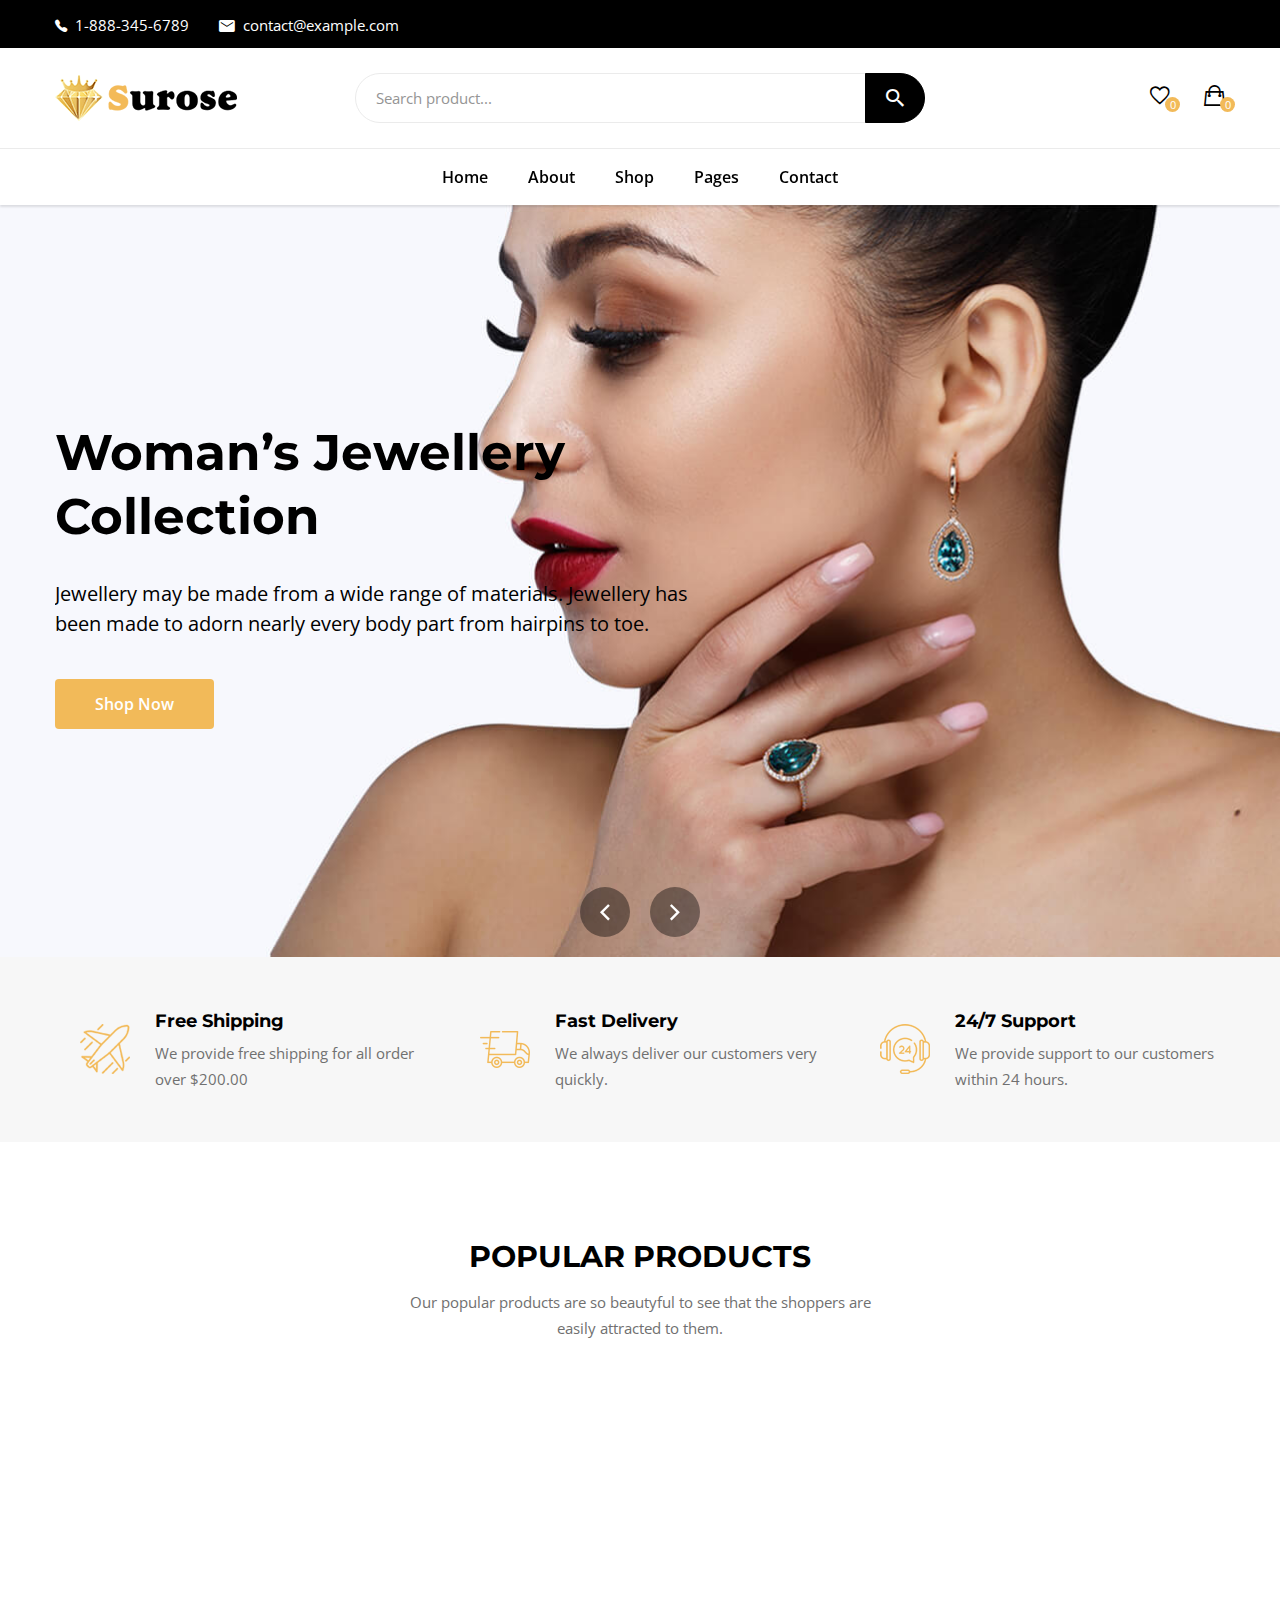
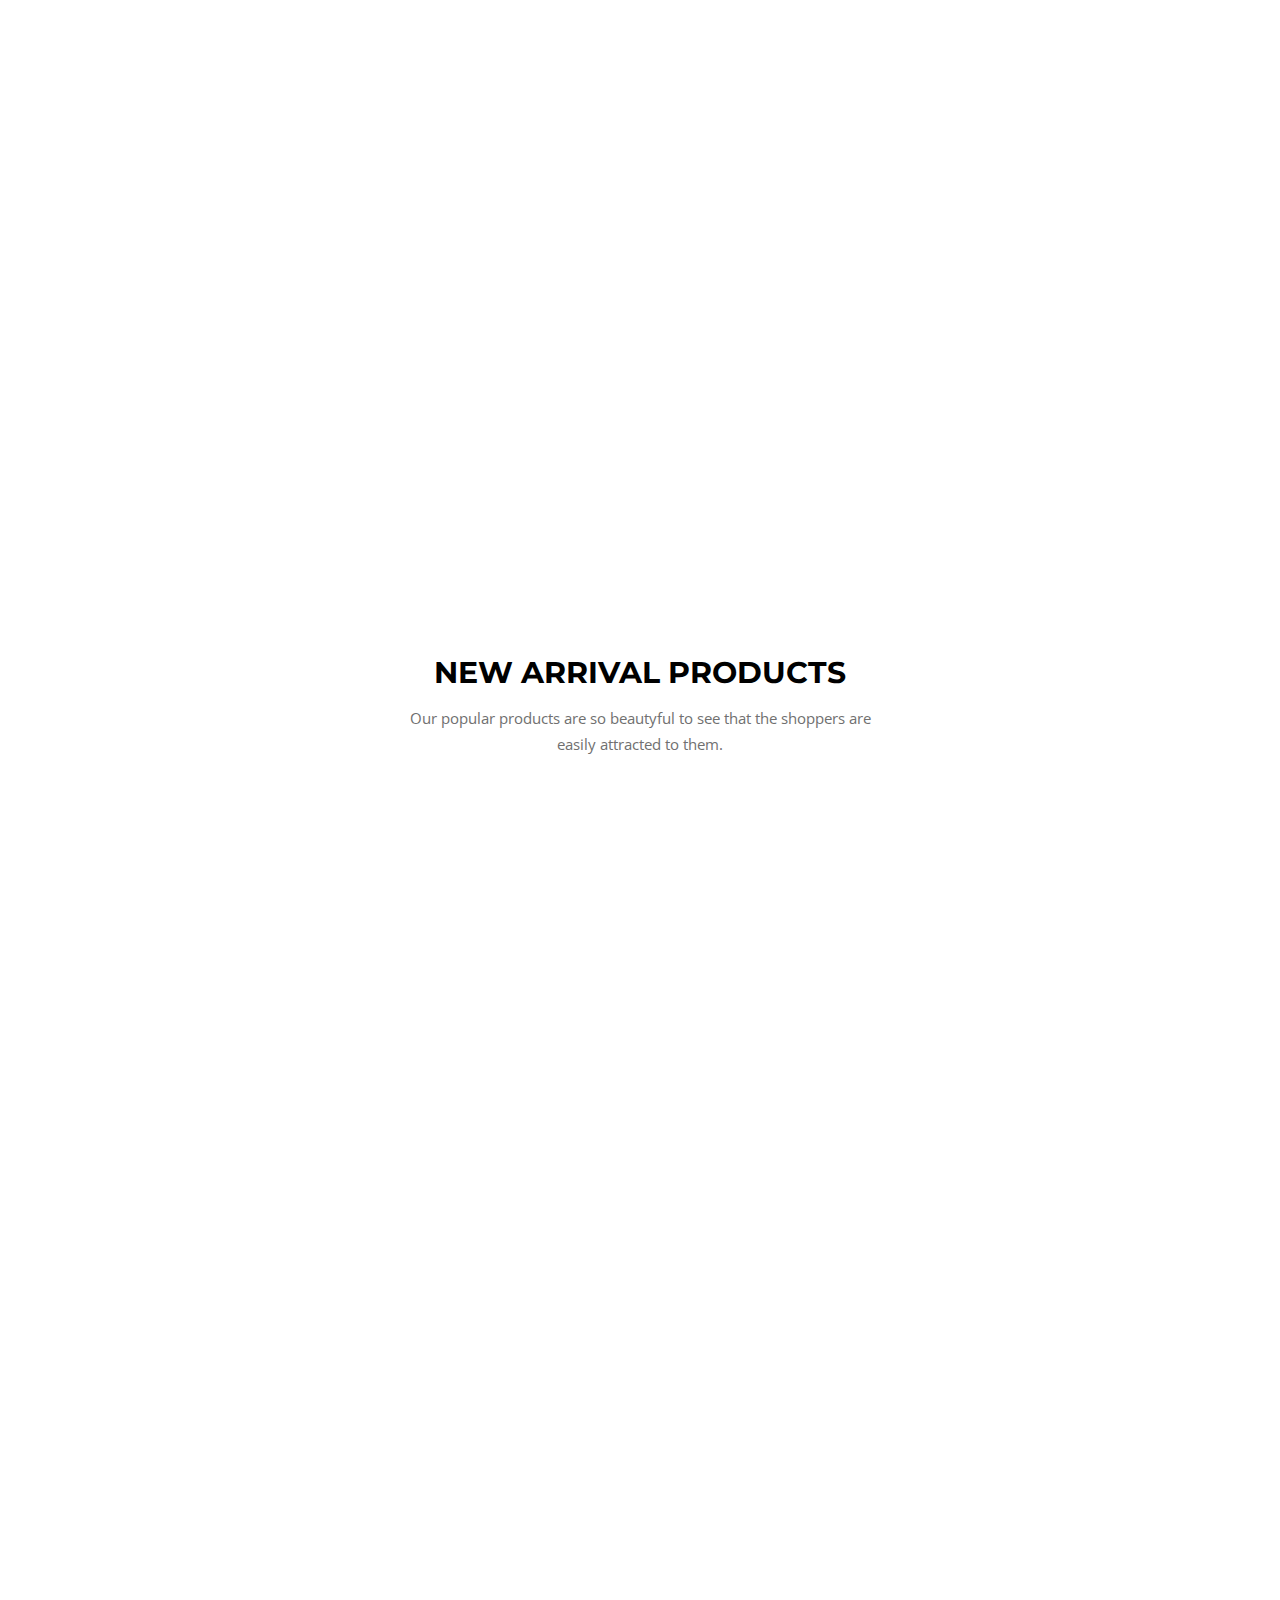
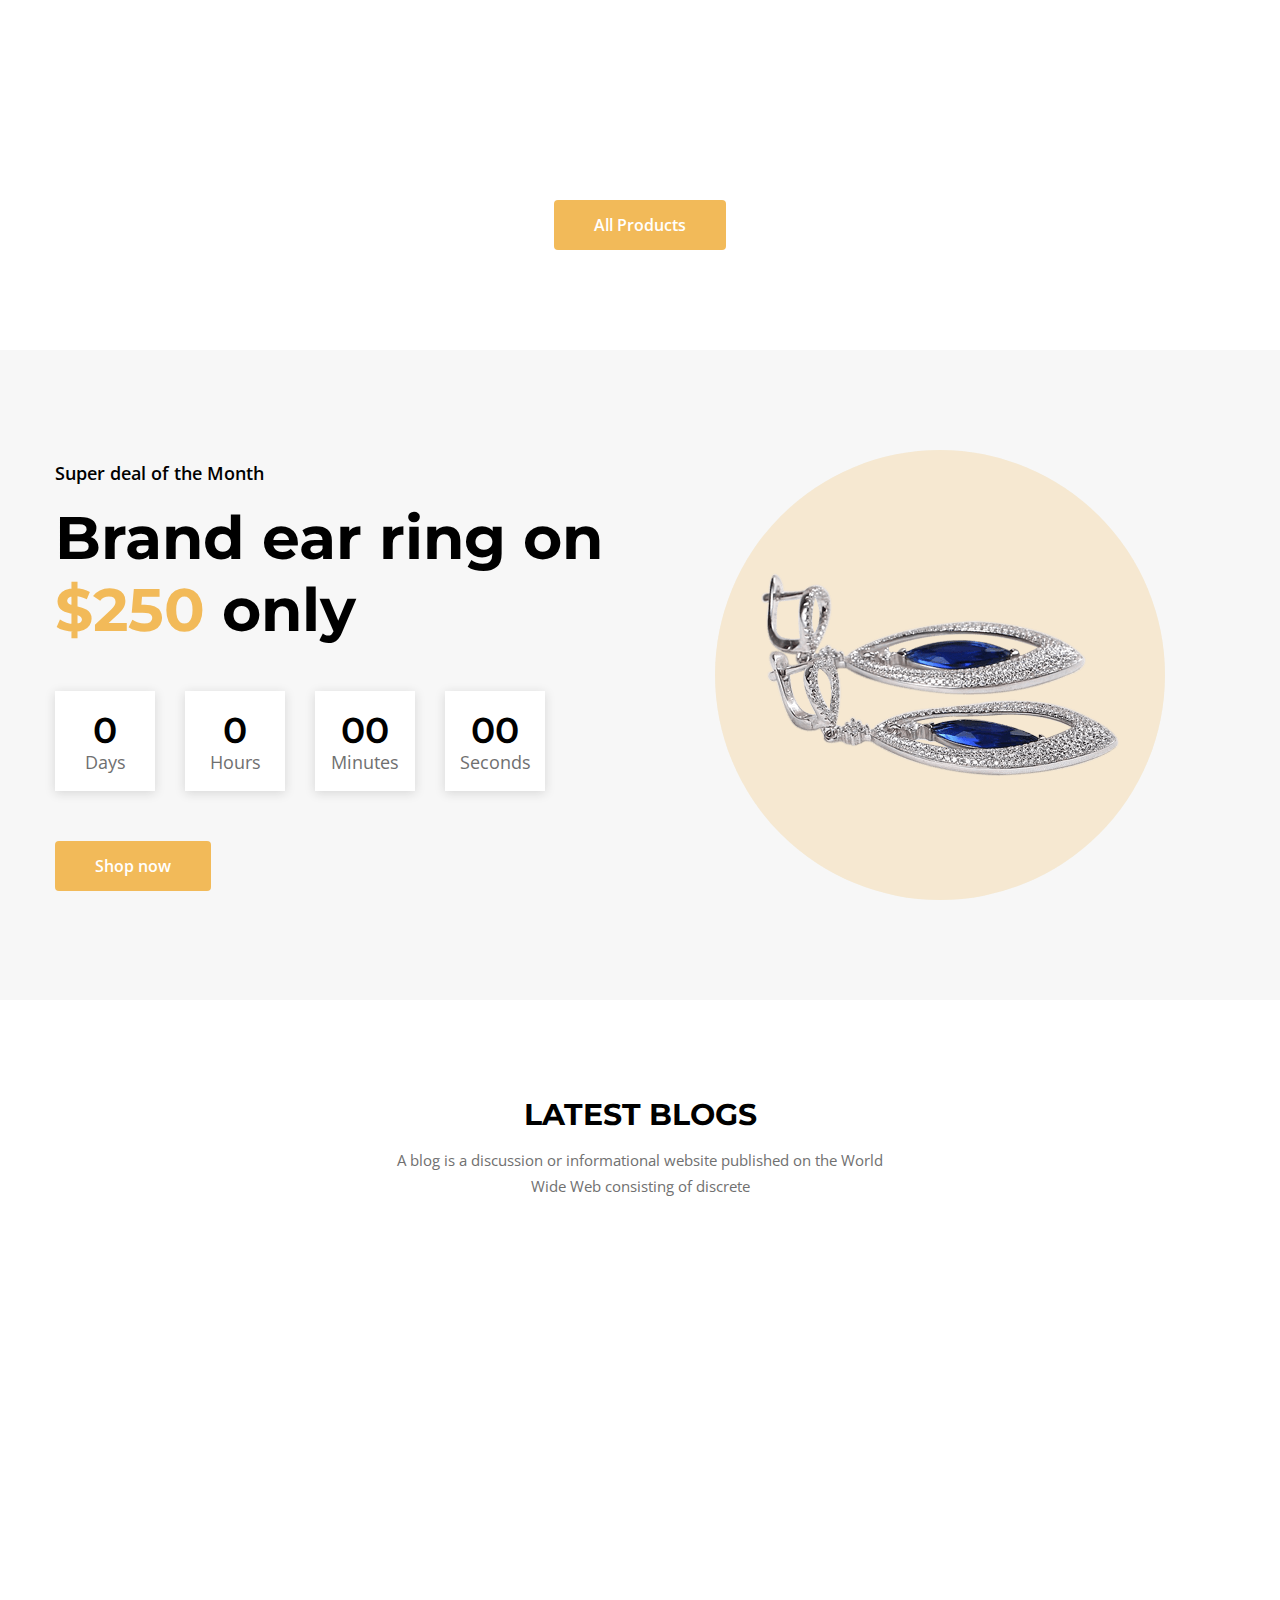
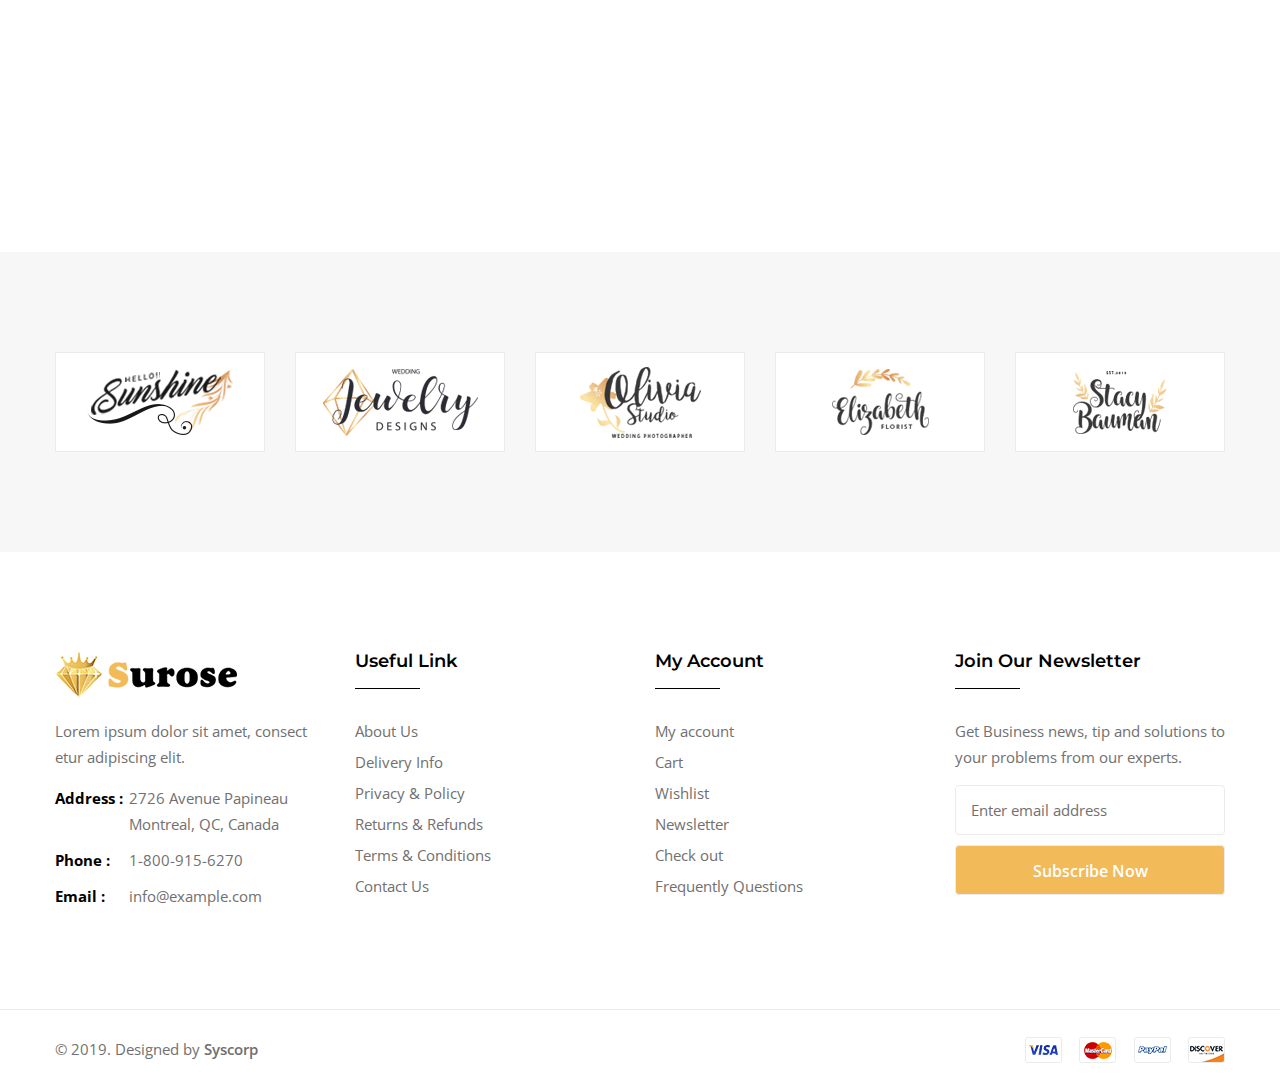
==== index.html @ 36896b20 "first commit" ====
<!DOCTYPE html>
<html lang="zxx">
  <!-- Mirrored from thememarch.com/demo/html/surose/surose/index.html by HTTrack Website Copier/3.x [XR&CO'2014], Tue, 17 Oct 2023 10:32:29 GMT -->
  <!-- Added by HTTrack --><meta
    http-equiv="content-type"
    content="text/html;charset=utf-8"
  /><!-- /Added by HTTrack -->
  <head>
    <meta charset="utf-8" />
    <meta http-equiv="x-ua-compatible" content="ie=edge" />
    <title>Eccommerce_template</title>
    <meta name="description" content="" />
    <meta
      name="viewport"
      content="width=device-width, initial-scale=1, shrink-to-fit=no"
    />
    <link rel="apple-touch-icon" href="assets/images/favicon.png" />
    <link rel="shortcut icon" href="assets/images/favicon.ico" />
    <link rel="stylesheet" href="assets/css/vendors/plugins.min.css" />
    <link rel="stylesheet" href="assets/css/style.css" />
    <script data-pagespeed-no-defer>
      //<![CDATA[
      (function () {
        function f(a, b, d) {
          if (a.addEventListener) a.addEventListener(b, d, !1);
          else if (a.attachEvent) a.attachEvent("on" + b, d);
          else {
            var c = a["on" + b];
            a["on" + b] = function () {
              d.call(this);
              c && c.call(this);
            };
          }
        }
        window.pagespeed = window.pagespeed || {};
        var g = window.pagespeed;
        function k(a) {
          this.g = [];
          this.f = 0;
          this.h = !1;
          this.j = a;
          this.i = null;
          this.l = 0;
          this.b = !1;
          this.a = 0;
        }
        function l(a, b) {
          var d = b.getAttribute("data-pagespeed-lazy-position");
          if (d) return parseInt(d, 0);
          var d = b.offsetTop,
            c = b.offsetParent;
          c && (d += l(a, c));
          d = Math.max(d, 0);
          b.setAttribute("data-pagespeed-lazy-position", d);
          return d;
        }
        function m(a, b) {
          var d, c, e;
          if (!a.b && (0 == b.offsetHeight || 0 == b.offsetWidth)) return !1;
          a: if (b.currentStyle) c = b.currentStyle.position;
          else {
            if (
              document.defaultView &&
              document.defaultView.getComputedStyle &&
              (c = document.defaultView.getComputedStyle(b, null))
            ) {
              c = c.getPropertyValue("position");
              break a;
            }
            c = b.style && b.style.position ? b.style.position : "";
          }
          if ("relative" == c) return !0;
          e = 0;
          "number" == typeof window.pageYOffset
            ? (e = window.pageYOffset)
            : document.body && document.body.scrollTop
            ? (e = document.body.scrollTop)
            : document.documentElement &&
              document.documentElement.scrollTop &&
              (e = document.documentElement.scrollTop);
          d =
            window.innerHeight ||
            document.documentElement.clientHeight ||
            document.body.clientHeight;
          c = e;
          e += d;
          var h = b.getBoundingClientRect();
          h
            ? ((e = h.top - d), (c = h.bottom))
            : ((h = l(a, b)),
              (d = h + b.offsetHeight),
              (e = h - e),
              (c = d - c));
          return e <= a.f && 0 <= c + a.f;
        }
        k.prototype.m = function (a) {
          p(a);
          var b = this;
          window.setTimeout(function () {
            var d = a.getAttribute("data-pagespeed-lazy-src");
            if (d)
              if ((b.h || m(b, a)) && -1 != a.src.indexOf(b.j)) {
                var c = a.parentNode,
                  e = a.nextSibling;
                c && c.removeChild(a);
                a.c && (a.getAttribute = a.c);
                a.removeAttribute("onload");
                a.tagName &&
                  "IMG" == a.tagName &&
                  g.CriticalImages &&
                  f(a, "load", function () {
                    g.CriticalImages.checkImageForCriticality(this);
                    b.b &&
                      (b.a--, b.a || g.CriticalImages.checkCriticalImages());
                  });
                a.removeAttribute("data-pagespeed-lazy-src");
                a.removeAttribute("data-pagespeed-lazy-replaced-functions");
                c && c.insertBefore(a, e);
                if ((c = a.getAttribute("data-pagespeed-lazy-srcset")))
                  (a.srcset = c),
                    a.removeAttribute("data-pagespeed-lazy-srcset");
                a.src = d;
              } else b.g.push(a);
          }, 0);
        };
        k.prototype.loadIfVisibleAndMaybeBeacon = k.prototype.m;
        k.prototype.s = function () {
          this.h = !0;
          q(this);
        };
        k.prototype.loadAllImages = k.prototype.s;
        function q(a) {
          var b = a.g,
            d = b.length;
          a.g = [];
          for (var c = 0; c < d; ++c) a.m(b[c]);
        }
        function t(a, b) {
          return a.a ? null != a.a(b) : null != a.getAttribute(b);
        }
        k.prototype.u = function () {
          for (
            var a = document.getElementsByTagName("img"), b = 0, d;
            (d = a[b]);
            b++
          )
            t(d, "data-pagespeed-lazy-src") && p(d);
        };
        k.prototype.overrideAttributeFunctions = k.prototype.u;
        function p(a) {
          t(a, "data-pagespeed-lazy-replaced-functions") ||
            ((a.c = a.getAttribute),
            (a.getAttribute = function (a) {
              "src" == a.toLowerCase() &&
                t(this, "data-pagespeed-lazy-src") &&
                (a = "data-pagespeed-lazy-src");
              return this.c(a);
            }),
            a.setAttribute("data-pagespeed-lazy-replaced-functions", "1"));
        }
        g.o = function (a, b) {
          function d() {
            if (!((c.b && a) || c.i)) {
              var b = 200;
              200 < new Date().getTime() - c.l && (b = 0);
              c.i = window.setTimeout(function () {
                c.l = new Date().getTime();
                q(c);
                c.i = null;
              }, b);
            }
          }
          var c = new k(b);
          g.lazyLoadImages = c;
          f(window, "load", function () {
            c.b = !0;
            c.h = a;
            c.f = 200;
            if (g.CriticalImages) {
              for (
                var b = 0, d = document.getElementsByTagName("img"), r = 0, n;
                (n = d[r]);
                r++
              )
                -1 != n.src.indexOf(c.j) &&
                  t(n, "data-pagespeed-lazy-src") &&
                  b++;
              c.a = b;
              c.a || g.CriticalImages.checkCriticalImages();
            }
            q(c);
          });
          b.indexOf("data") && (new Image().src = b);
          f(window, "scroll", d);
          f(window, "resize", d);
        };
        g.lazyLoadInit = g.o;
      })();

      pagespeed.lazyLoadInit(
        true,
        "../../../../pagespeed_static/1.JiBnMqyl6S.gif"
      );

      //]]>
    </script>
  </head>
  <body>
    <div id="wrapper" class="wrapper">
      <div class="tm-header tm-header-sticky">
        <div class="tm-header-toparea bg-black">
          <div class="container">
            <div class="row align-items-center">
              <div class="col-lg-8 col-12">
                <ul class="tm-header-info">
                  <li>
                    <a href="tel:18883456789"
                      ><i class="ion-ios-telephone"></i>1-888-345-6789</a
                    >
                  </li>
                  <li>
                    <a href="mailto:contact@example.com"
                      ><i class="ion-android-mail"></i>contact@example.com</a
                    >
                  </li>
                </ul>
              </div>
              
            </div>
          </div>
        </div>
        <div class="tm-header-middlearea bg-white" id="index">
          <div class="container">
            <div class="tm-mobilenav"></div>
            <div class="row align-items-center">
              <div class="col-lg-3 col-6 order-1 order-lg-1">
                <a href="index.html" class="tm-header-logo">
                  <img src="assets/images/logo.png" alt="surose" />
                </a>
              </div>
              <div class="col-lg-6 col-12 order-3 order-lg-2">
                <form class="tm-header-search">
                  <input type="text" placeholder="Search product..." />
                  <button><i class="ion-android-search"></i></button>
                </form>
              </div>
              <div class="col-lg-3 col-6 order-2 order-lg-3">
                <ul class="tm-header-icons">
                  <li>
                    <a href="wishlist.html"
                      ><i class="ion-android-favorite-outline"></i
                      ><span>0</span></a
                    >
                  </li>
                  <li>
                    <a href="cart.html"
                      ><i class="ion-bag"></i><span>0</span></a
                    >
                  </li>
                </ul>
              </div>
            </div>
          </div>
        </div>
        <div class="tm-header-bottomarea bg-white">
          <div class="container">
            <nav class="tm-header-nav">
              <ul>
                <li><a href="#index">Home</a></li>
                <li><a href="#about">About</a></li>
                <li >
                  <a href="#shop">Shop</a>
                </li>
                <li >
                  <a href="#product">Pages</a>
                </li>
                <li><a href="#footer">Contact</a></li>
              </ul>
            </nav>
          </div>
        </div>
      </div>
      <div class="tm-heroslider-area bg-grey">
        <div class="tm-heroslider-slider">
          <div
            class="tm-heroslider"
            data-bgimage="assets/images/heoslider-image-1.jpg"
          >
            <div class="container">
              <div class="row align-items-center">
                <div class="col-lg-7 col-md-8 col-12">
                  <div class="tm-heroslider-contentwrapper">
                    <div class="tm-heroslider-content">
                      <h1>Woman’s Jewellery Collection</h1>
                      <p>
                        Jewellery may be made from a wide range of materials.
                        Jewellery has been made to adorn nearly every body part
                        from hairpins to toe.
                      </p>
                      <a href="products.html" class="tm-button">Shop Now</a>
                    </div>
                  </div>
                </div>
              </div>
            </div>
          </div>
          <div
            class="tm-heroslider"
            data-bgimage="assets/images/heoslider-image-2.jpg"
          >
            <div class="container">
              <div class="row align-items-center">
                <div class="col-lg-7 col-md-8 col-12">
                  <div class="tm-heroslider-contentwrapper">
                    <div class="tm-heroslider-content">
                      <h1>Woman’s Jewellery Collection</h1>
                      <p>
                        Jewellery may be made from a wide range of materials.
                        Jewellery has been made to adorn nearly every body part
                        from hairpins to toe.
                      </p>
                      <a href="products.html" class="tm-button">Shop Now</a>
                    </div>
                  </div>
                </div>
              </div>
            </div>
          </div>
        </div>
      </div>
      <main class="page-content">
        <div class="tm-section tm-feature-area bg-grey">
          <div class="container">
            <div class="row mt-30-reverse">
              <div class="col-lg-4 mt-30">
                <div class="tm-feature">
                  <span class="tm-feature-icon">
                    <img
                      data-pagespeed-lazy-src="assets/images/icons/icon-free-shipping.png"
                      alt="free shipping"
                      src="assets/images/icons/icon-free-shipping.png"
                      onload="pagespeed.lazyLoadImages.loadIfVisibleAndMaybeBeacon(this);"
                      onerror="this.onerror=null;pagespeed.lazyLoadImages.loadIfVisibleAndMaybeBeacon(this);"
                    />
                  </span>
                  <div class="tm-feature-content">
                    <h6>Free Shipping</h6>
                    <p>We provide free shipping for all order over $200.00</p>
                  </div>
                </div>
              </div>
              <div class="col-lg-4 mt-30">
                <div class="tm-feature">
                  <span class="tm-feature-icon">
                    <img
                      data-pagespeed-lazy-src="assets/images/icons/icon-fast-delivery.png"
                      alt="fast delivery"
                      src="assets/images/icons/icon-fast-delivery.png"
                      onload="pagespeed.lazyLoadImages.loadIfVisibleAndMaybeBeacon(this);"
                      onerror="this.onerror=null;pagespeed.lazyLoadImages.loadIfVisibleAndMaybeBeacon(this);"
                    />
                  </span>
                  <div class="tm-feature-content">
                    <h6>Fast Delivery</h6>
                    <p>We always deliver our customers very quickly.</p>
                  </div>
                </div>
              </div>
              <div class="col-lg-4 mt-30">
                <div class="tm-feature">
                  <span class="tm-feature-icon">
                    <img
                      data-pagespeed-lazy-src="assets/images/icons/icon-247-support.png"
                      alt="24/7 Support"
                      src="assets/images/icons/icon-247-support.png"
                      onload="pagespeed.lazyLoadImages.loadIfVisibleAndMaybeBeacon(this);"
                      onerror="this.onerror=null;pagespeed.lazyLoadImages.loadIfVisibleAndMaybeBeacon(this);"
                    />
                  </span>
                  <div class="tm-feature-content">
                    <h6>24/7 Support</h6>
                    <p>We provide support to our customers within 24 hours.</p>
                  </div>
                </div>
              </div>
            </div>
          </div>
        </div>
        <div
          id="about"
          class="tm-section tm-popular-products-area tm-padding-section bg-white"
        >
          <div class="container">
            <div class="row justify-content-center">
              <div class="col-lg-6 col-12">
                <div class="tm-sectiontitle text-center">
                  <h3>POPULAR PRODUCTS</h3>
                  <p>
                    Our popular products are so beautyful to see that the
                    shoppers are easily attracted to them.
                  </p>
                </div>
              </div>
            </div>
            <div class="row tm-products-slider">
              <div class="col-lg-3 col-md-4 col-sm-6 col-12">
                <div class="tm-product tm-scrollanim">
                  <div class="tm-product-topside">
                    <div class="tm-product-images">
                      <img
                        src="assets/images/products/product-image-1.jpg"
                        alt="product image"
                      />
                      <img
                        src="assets/images/products/product-image-2.jpg"
                        alt="product image"
                      />
                    </div>
                    <ul class="tm-product-actions">
                      <li>
                        <a href="#"
                          ><i class="ion-android-cart"></i> Add to cart</a
                        >
                      </li>
                      <li>
                        <button data-fancybox data-src="#tm-product-quickview">
                          <i class="ion-eye"></i>
                        </button>
                      </li>
                      <li>
                        <a href="#"><i class="ion-heart"></i></a>
                      </li>
                    </ul>
                    <div class="tm-product-badges">
                      <span class="tm-product-badges-new">New</span>
                      <span class="tm-product-badges-sale">Sale</span>
                    </div>
                  </div>
                  <div class="tm-product-bottomside">
                    <h6 class="tm-product-title">
                      <a href="product-details.html">Stylist daimond earring</a>
                    </h6>
                    <div class="tm-ratingbox">
                      <span class="is-active"
                        ><i class="ion-android-star-outline"></i
                      ></span>
                      <span class="is-active"
                        ><i class="ion-android-star-outline"></i
                      ></span>
                      <span class="is-active"
                        ><i class="ion-android-star-outline"></i
                      ></span>
                      <span class="is-active"
                        ><i class="ion-android-star-outline"></i
                      ></span>
                      <span><i class="ion-android-star-outline"></i></span>
                    </div>
                    <span class="tm-product-price">$29.99</span>
                    <div class="tm-product-content">
                      <p>
                        Lorem Ipsum is simply dummy text of the printing and
                        typesetting industry. Lorem Ipsum has been the
                        industry's standard dummy text ever since the when an
                        unknown printer took a galley of type and scrambled it
                        to make a type specimen book. It has survived not only
                        five centuries, but also the leap into electronic
                        typesetting.
                      </p>
                      <ul class="tm-product-actions">
                        <li>
                          <a href="#"
                            ><i class="ion-android-cart"></i> Add to cart</a
                          >
                        </li>
                        <li>
                          <button
                            data-fancybox
                            data-src="#tm-product-quickview"
                          >
                            <i class="ion-eye"></i>
                          </button>
                        </li>
                        <li>
                          <a href="#"><i class="ion-heart"></i></a>
                        </li>
                      </ul>
                    </div>
                  </div>
                </div>
              </div>
              <div class="col-lg-3 col-md-4 col-sm-6 col-12">
                <div class="tm-product tm-scrollanim">
                  <div class="tm-product-topside">
                    <div class="tm-product-images">
                      <img
                        src="assets/images/products/product-image-3.jpg"
                        alt="product image"
                      />
                    </div>
                    <ul class="tm-product-actions">
                      <li>
                        <a href="#"
                          ><i class="ion-android-cart"></i> Add to cart</a
                        >
                      </li>
                      <li>
                        <button data-fancybox data-src="#tm-product-quickview">
                          <i class="ion-eye"></i>
                        </button>
                      </li>
                      <li>
                        <a href="#"><i class="ion-heart"></i></a>
                      </li>
                    </ul>
                    <div class="tm-product-badges">
                      <span class="tm-product-badges-sale">Sale</span>
                    </div>
                  </div>
                  <div class="tm-product-bottomside">
                    <h6 class="tm-product-title">
                      <a href="product-details.html">Stylist daimond earring</a>
                    </h6>
                    <div class="tm-ratingbox">
                      <span class="is-active"
                        ><i class="ion-android-star-outline"></i
                      ></span>
                      <span class="is-active"
                        ><i class="ion-android-star-outline"></i
                      ></span>
                      <span class="is-active"
                        ><i class="ion-android-star-outline"></i
                      ></span>
                      <span class="is-active"
                        ><i class="ion-android-star-outline"></i
                      ></span>
                      <span><i class="ion-android-star-outline"></i></span>
                    </div>
                    <span class="tm-product-price">$29.99</span>
                    <div class="tm-product-content">
                      <p>
                        Lorem Ipsum is simply dummy text of the printing and
                        typesetting industry. Lorem Ipsum has been the
                        industry's standard dummy text ever since the when an
                        unknown printer took a galley of type and scrambled it
                        to make a type specimen book. It has survived not only
                        five centuries, but also the leap into electronic
                        typesetting.
                      </p>
                      <ul class="tm-product-actions">
                        <li>
                          <a href="#"
                            ><i class="ion-android-cart"></i> Add to cart</a
                          >
                        </li>
                        <li>
                          <button
                            data-fancybox
                            data-src="#tm-product-quickview"
                          >
                            <i class="ion-eye"></i>
                          </button>
                        </li>
                        <li>
                          <a href="#"><i class="ion-heart"></i></a>
                        </li>
                      </ul>
                    </div>
                  </div>
                </div>
              </div>
              <div class="col-lg-3 col-md-4 col-sm-6 col-12">
                <div class="tm-product tm-scrollanim">
                  <div class="tm-product-topside">
                    <div class="tm-product-images">
                      <img
                        src="assets/images/products/product-image-4.jpg"
                        alt="product image"
                      />
                      <img
                        src="assets/images/products/product-image-5.jpg"
                        alt="product image"
                      />
                    </div>
                    <ul class="tm-product-actions">
                      <li>
                        <a href="#"
                          ><i class="ion-android-cart"></i> Add to cart</a
                        >
                      </li>
                      <li>
                        <button data-fancybox data-src="#tm-product-quickview">
                          <i class="ion-eye"></i>
                        </button>
                      </li>
                      <li>
                        <a href="#"><i class="ion-heart"></i></a>
                      </li>
                    </ul>
                    <div class="tm-product-badges">
                      <span class="tm-product-badges-soldout">Sold out</span>
                    </div>
                  </div>
                  <div class="tm-product-bottomside">
                    <h6 class="tm-product-title">
                      <a href="product-details.html">Stylist daimond earring</a>
                    </h6>
                    <div class="tm-ratingbox">
                      <span class="is-active"
                        ><i class="ion-android-star-outline"></i
                      ></span>
                      <span class="is-active"
                        ><i class="ion-android-star-outline"></i
                      ></span>
                      <span class="is-active"
                        ><i class="ion-android-star-outline"></i
                      ></span>
                      <span class="is-active"
                        ><i class="ion-android-star-outline"></i
                      ></span>
                      <span><i class="ion-android-star-outline"></i></span>
                    </div>
                    <span class="tm-product-price">$29.99</span>
                    <div class="tm-product-content">
                      <p>
                        Lorem Ipsum is simply dummy text of the printing and
                        typesetting industry. Lorem Ipsum has been the
                        industry's standard dummy text ever since the when an
                        unknown printer took a galley of type and scrambled it
                        to make a type specimen book. It has survived not only
                        five centuries, but also the leap into electronic
                        typesetting.
                      </p>
                      <ul class="tm-product-actions">
                        <li>
                          <a href="#"
                            ><i class="ion-android-cart"></i> Add to cart</a
                          >
                        </li>
                        <li>
                          <button
                            data-fancybox
                            data-src="#tm-product-quickview"
                          >
                            <i class="ion-eye"></i>
                          </button>
                        </li>
                        <li>
                          <a href="#"><i class="ion-heart"></i></a>
                        </li>
                      </ul>
                    </div>
                  </div>
                </div>
              </div>
              <div class="col-lg-3 col-md-4 col-sm-6 col-12">
                <div class="tm-product tm-scrollanim">
                  <div class="tm-product-topside">
                    <div class="tm-product-images">
                      <img
                        src="assets/images/products/product-image-6.jpg"
                        alt="product image"
                      />
                    </div>
                    <ul class="tm-product-actions">
                      <li>
                        <a href="#"
                          ><i class="ion-android-cart"></i> Add to cart</a
                        >
                      </li>
                      <li>
                        <button data-fancybox data-src="#tm-product-quickview">
                          <i class="ion-eye"></i>
                        </button>
                      </li>
                      <li>
                        <a href="#"><i class="ion-heart"></i></a>
                      </li>
                    </ul>
                    <div class="tm-product-badges">
                      <span class="tm-product-badges-new">New</span>
                    </div>
                  </div>
                  <div class="tm-product-bottomside">
                    <h6 class="tm-product-title">
                      <a href="product-details.html">Stylist daimond earring</a>
                    </h6>
                    <div class="tm-ratingbox">
                      <span class="is-active"
                        ><i class="ion-android-star-outline"></i
                      ></span>
                      <span class="is-active"
                        ><i class="ion-android-star-outline"></i
                      ></span>
                      <span class="is-active"
                        ><i class="ion-android-star-outline"></i
                      ></span>
                      <span class="is-active"
                        ><i class="ion-android-star-outline"></i
                      ></span>
                      <span><i class="ion-android-star-outline"></i></span>
                    </div>
                    <span class="tm-product-price">$29.99</span>
                    <div class="tm-product-content">
                      <p>
                        Lorem Ipsum is simply dummy text of the printing and
                        typesetting industry. Lorem Ipsum has been the
                        industry's standard dummy text ever since the when an
                        unknown printer took a galley of type and scrambled it
                        to make a type specimen book. It has survived not only
                        five centuries, but also the leap into electronic
                        typesetting.
                      </p>
                      <ul class="tm-product-actions">
                        <li>
                          <a href="#"
                            ><i class="ion-android-cart"></i> Add to cart</a
                          >
                        </li>
                        <li>
                          <button
                            data-fancybox
                            data-src="#tm-product-quickview"
                          >
                            <i class="ion-eye"></i>
                          </button>
                        </li>
                        <li>
                          <a href="#"><i class="ion-heart"></i></a>
                        </li>
                      </ul>
                    </div>
                  </div>
                </div>
              </div>
              <div class="col-lg-3 col-md-4 col-sm-6 col-12">
                <div class="tm-product tm-scrollanim">
                  <div class="tm-product-topside">
                    <div class="tm-product-images">
                      <img
                        src="assets/images/products/product-image-7.jpg"
                        alt="product image"
                      />
                      <img
                        src="assets/images/products/product-image-8.jpg"
                        alt="product image"
                      />
                    </div>
                    <ul class="tm-product-actions">
                      <li>
                        <a href="#"
                          ><i class="ion-android-cart"></i> Add to cart</a
                        >
                      </li>
                      <li>
                        <button data-fancybox data-src="#tm-product-quickview">
                          <i class="ion-eye"></i>
                        </button>
                      </li>
                      <li>
                        <a href="#"><i class="ion-heart"></i></a>
                      </li>
                    </ul>
                    <div class="tm-product-badges">
                      <span class="tm-product-badges-new">New</span>
                      <span class="tm-product-badges-sale">Sale</span>
                    </div>
                  </div>
                  <div class="tm-product-bottomside">
                    <h6 class="tm-product-title">
                      <a href="product-details.html">Stylist daimond earring</a>
                    </h6>
                    <div class="tm-ratingbox">
                      <span class="is-active"
                        ><i class="ion-android-star-outline"></i
                      ></span>
                      <span class="is-active"
                        ><i class="ion-android-star-outline"></i
                      ></span>
                      <span class="is-active"
                        ><i class="ion-android-star-outline"></i
                      ></span>
                      <span class="is-active"
                        ><i class="ion-android-star-outline"></i
                      ></span>
                      <span><i class="ion-android-star-outline"></i></span>
                    </div>
                    <span class="tm-product-price">$29.99</span>
                    <div class="tm-product-content">
                      <p>
                        Lorem Ipsum is simply dummy text of the printing and
                        typesetting industry. Lorem Ipsum has been the
                        industry's standard dummy text ever since the when an
                        unknown printer took a galley of type and scrambled it
                        to make a type specimen book. It has survived not only
                        five centuries, but also the leap into electronic
                        typesetting.
                      </p>
                      <ul class="tm-product-actions">
                        <li>
                          <a href="#"
                            ><i class="ion-android-cart"></i> Add to cart</a
                          >
                        </li>
                        <li>
                          <button
                            data-fancybox
                            data-src="#tm-product-quickview"
                          >
                            <i class="ion-eye"></i>
                          </button>
                        </li>
                        <li>
                          <a href="#"><i class="ion-heart"></i></a>
                        </li>
                      </ul>
                    </div>
                  </div>
                </div>
              </div>
              <div class="col-lg-3 col-md-4 col-sm-6 col-12">
                <div class="tm-product tm-scrollanim">
                  <div class="tm-product-topside">
                    <div class="tm-product-images">
                      <img
                        src="assets/images/products/product-image-9.jpg"
                        alt="product image"
                      />
                    </div>
                    <ul class="tm-product-actions">
                      <li>
                        <a href="#"
                          ><i class="ion-android-cart"></i> Add to cart</a
                        >
                      </li>
                      <li>
                        <button data-fancybox data-src="#tm-product-quickview">
                          <i class="ion-eye"></i>
                        </button>
                      </li>
                      <li>
                        <a href="#"><i class="ion-heart"></i></a>
                      </li>
                    </ul>
                    <div class="tm-product-badges">
                      <span class="tm-product-badges-sale">Sale</span>
                    </div>
                  </div>
                  <div class="tm-product-bottomside">
                    <h6 class="tm-product-title">
                      <a href="product-details.html">Stylist daimond earring</a>
                    </h6>
                    <div class="tm-ratingbox">
                      <span class="is-active"
                        ><i class="ion-android-star-outline"></i
                      ></span>
                      <span class="is-active"
                        ><i class="ion-android-star-outline"></i
                      ></span>
                      <span class="is-active"
                        ><i class="ion-android-star-outline"></i
                      ></span>
                      <span class="is-active"
                        ><i class="ion-android-star-outline"></i
                      ></span>
                      <span><i class="ion-android-star-outline"></i></span>
                    </div>
                    <span class="tm-product-price">$29.99</span>
                    <div class="tm-product-content">
                      <p>
                        Lorem Ipsum is simply dummy text of the printing and
                        typesetting industry. Lorem Ipsum has been the
                        industry's standard dummy text ever since the when an
                        unknown printer took a galley of type and scrambled it
                        to make a type specimen book. It has survived not only
                        five centuries, but also the leap into electronic
                        typesetting.
                      </p>
                      <ul class="tm-product-actions">
                        <li>
                          <a href="#"
                            ><i class="ion-android-cart"></i> Add to cart</a
                          >
                        </li>
                        <li>
                          <button
                            data-fancybox
                            data-src="#tm-product-quickview"
                          >
                            <i class="ion-eye"></i>
                          </button>
                        </li>
                        <li>
                          <a href="#"><i class="ion-heart"></i></a>
                        </li>
                      </ul>
                    </div>
                  </div>
                </div>
              </div>
              <div class="col-lg-3 col-md-4 col-sm-6 col-12">
                <div class="tm-product tm-scrollanim">
                  <div class="tm-product-topside">
                    <div class="tm-product-images">
                      <img
                        src="assets/images/products/product-image-10.jpg"
                        alt="product image"
                      />
                      <img
                        src="assets/images/products/product-image-1.jpg"
                        alt="product image"
                      />
                    </div>
                    <ul class="tm-product-actions">
                      <li>
                        <a href="#"
                          ><i class="ion-android-cart"></i> Add to cart</a
                        >
                      </li>
                      <li>
                        <button data-fancybox data-src="#tm-product-quickview">
                          <i class="ion-eye"></i>
                        </button>
                      </li>
                      <li>
                        <a href="#"><i class="ion-heart"></i></a>
                      </li>
                    </ul>
                    <div class="tm-product-badges">
                      <span class="tm-product-badges-soldout">Sold out</span>
                    </div>
                  </div>
                  <div class="tm-product-bottomside">
                    <h6 class="tm-product-title">
                      <a href="product-details.html">Stylist daimond earring</a>
                    </h6>
                    <div class="tm-ratingbox">
                      <span class="is-active"
                        ><i class="ion-android-star-outline"></i
                      ></span>
                      <span class="is-active"
                        ><i class="ion-android-star-outline"></i
                      ></span>
                      <span class="is-active"
                        ><i class="ion-android-star-outline"></i
                      ></span>
                      <span class="is-active"
                        ><i class="ion-android-star-outline"></i
                      ></span>
                      <span><i class="ion-android-star-outline"></i></span>
                    </div>
                    <span class="tm-product-price">$29.99</span>
                    <div class="tm-product-content">
                      <p>
                        Lorem Ipsum is simply dummy text of the printing and
                        typesetting industry. Lorem Ipsum has been the
                        industry's standard dummy text ever since the when an
                        unknown printer took a galley of type and scrambled it
                        to make a type specimen book. It has survived not only
                        five centuries, but also the leap into electronic
                        typesetting.
                      </p>
                      <ul class="tm-product-actions">
                        <li>
                          <a href="#"
                            ><i class="ion-android-cart"></i> Add to cart</a
                          >
                        </li>
                        <li>
                          <button
                            data-fancybox
                            data-src="#tm-product-quickview"
                          >
                            <i class="ion-eye"></i>
                          </button>
                        </li>
                        <li>
                          <a href="#"><i class="ion-heart"></i></a>
                        </li>
                      </ul>
                    </div>
                  </div>
                </div>
              </div>
              <div class="col-lg-3 col-md-4 col-sm-6 col-12">
                <div class="tm-product tm-scrollanim">
                  <div class="tm-product-topside">
                    <div class="tm-product-images">
                      <img
                        src="assets/images/products/product-image-12.jpg"
                        alt="product image"
                      />
                    </div>
                    <ul class="tm-product-actions">
                      <li>
                        <a href="#"
                          ><i class="ion-android-cart"></i> Add to cart</a
                        >
                      </li>
                      <li>
                        <button data-fancybox data-src="#tm-product-quickview">
                          <i class="ion-eye"></i>
                        </button>
                      </li>
                      <li>
                        <a href="#"><i class="ion-heart"></i></a>
                      </li>
                    </ul>
                    <div class="tm-product-badges">
                      <span class="tm-product-badges-new">New</span>
                    </div>
                  </div>
                  <div class="tm-product-bottomside">
                    <h6 class="tm-product-title">
                      <a href="product-details.html">Stylist daimond earring</a>
                    </h6>
                    <div class="tm-ratingbox">
                      <span class="is-active"
                        ><i class="ion-android-star-outline"></i
                      ></span>
                      <span class="is-active"
                        ><i class="ion-android-star-outline"></i
                      ></span>
                      <span class="is-active"
                        ><i class="ion-android-star-outline"></i
                      ></span>
                      <span class="is-active"
                        ><i class="ion-android-star-outline"></i
                      ></span>
                      <span><i class="ion-android-star-outline"></i></span>
                    </div>
                    <span class="tm-product-price">$29.99</span>
                    <div class="tm-product-content">
                      <p>
                        Lorem Ipsum is simply dummy text of the printing and
                        typesetting industry. Lorem Ipsum has been the
                        industry's standard dummy text ever since the when an
                        unknown printer took a galley of type and scrambled it
                        to make a type specimen book. It has survived not only
                        five centuries, but also the leap into electronic
                        typesetting.
                      </p>
                      <ul class="tm-product-actions">
                        <li>
                          <a href="#"
                            ><i class="ion-android-cart"></i> Add to cart</a
                          >
                        </li>
                        <li>
                          <button
                            data-fancybox
                            data-src="#tm-product-quickview"
                          >
                            <i class="ion-eye"></i>
                          </button>
                        </li>
                        <li>
                          <a href="#"><i class="ion-heart"></i></a>
                        </li>
                      </ul>
                    </div>
                  </div>
                </div>
              </div>
            </div>
          </div>
        </div>
        <div class="tm-section tm-banners-area">
          <div class="container">
            <div class="row mt-30-reverse">
              <div class="col-lg-4 col-md-6 col-sm-6 col-12 mt-30">
                <a href="#" class="tm-banner tm-scrollanim">
                  <img
                    data-pagespeed-lazy-src="assets/images/banner-image-1.jpg"
                    alt="banner image"
                    src="assets/images/banner-image-1.jpg"
                    onload="pagespeed.lazyLoadImages.loadIfVisibleAndMaybeBeacon(this);"
                    onerror="this.onerror=null;pagespeed.lazyLoadImages.loadIfVisibleAndMaybeBeacon(this);"
                  />
                </a>
              </div>
              <div class="col-lg-4 col-md-6 col-sm-6 col-12 mt-30">
                <a href="#" class="tm-banner tm-scrollanim">
                  <img
                    data-pagespeed-lazy-src="assets/images/banner-image-2.jpg"
                    alt="banner image"
                    src="assets/images/banner-image-2.jpg"
                    onload="pagespeed.lazyLoadImages.loadIfVisibleAndMaybeBeacon(this);"
                    onerror="this.onerror=null;pagespeed.lazyLoadImages.loadIfVisibleAndMaybeBeacon(this);"
                  />
                </a>
              </div>
              <div class="col-lg-4 col-md-6 col-sm-6 col-12 mt-30">
                <a href="#" class="tm-banner tm-scrollanim">
                  <img
                    data-pagespeed-lazy-src="assets/images/banner-image-3.jpg"
                    alt="banner image"
                    src="assets/images/banner-image-3.jpg"
                    onload="pagespeed.lazyLoadImages.loadIfVisibleAndMaybeBeacon(this);"
                    onerror="this.onerror=null;pagespeed.lazyLoadImages.loadIfVisibleAndMaybeBeacon(this);"
                  />
                </a>
              </div>
            </div>
          </div>
        </div>
        <div
          id="shop"
          class="tm-section tm-latest-products-area tm-padding-section bg-white"
        >
          <div class="container">
            <div class="row justify-content-center">
              <div class="col-lg-6 col-12">
                <div class="tm-sectiontitle text-center">
                  <h3>NEW ARRIVAL PRODUCTS</h3>
                  <p>
                    Our popular products are so beautyful to see that the
                    shoppers are easily attracted to them.
                  </p>
                </div>
              </div>
            </div>
            <div class="row mt-50-reverse">
              <div class="col-xl-3 col-lg-4 col-md-6 col-sm-6 col-12 mt-50">
                <div class="tm-product tm-scrollanim">
                  <div class="tm-product-topside">
                    <div class="tm-product-images">
                      <img
                        data-pagespeed-lazy-src="assets/images/products/product-image-4.jpg"
                        alt="product image"
                        src="assets/images/products/product-image-4.jpg"
                        onload="pagespeed.lazyLoadImages.loadIfVisibleAndMaybeBeacon(this);"
                        onerror="this.onerror=null;pagespeed.lazyLoadImages.loadIfVisibleAndMaybeBeacon(this);"
                      />
                      <img
                        data-pagespeed-lazy-src="assets/images/products/product-image-5.jpg"
                        alt="product image"
                        src="assets/images/products/product-image-5.jpg"
                        onload="pagespeed.lazyLoadImages.loadIfVisibleAndMaybeBeacon(this);"
                        onerror="this.onerror=null;pagespeed.lazyLoadImages.loadIfVisibleAndMaybeBeacon(this);"
                      />
                    </div>
                    <ul class="tm-product-actions">
                      <li>
                        <a href="#"
                          ><i class="ion-android-cart"></i> Add to cart</a
                        >
                      </li>
                      <li>
                        <button data-fancybox data-src="#tm-product-quickview">
                          <i class="ion-eye"></i>
                        </button>
                      </li>
                      <li>
                        <a href="#"><i class="ion-heart"></i></a>
                      </li>
                    </ul>
                    <div class="tm-product-badges">
                      <span class="tm-product-badges-new">New</span>
                      <span class="tm-product-badges-sale">Sale</span>
                    </div>
                  </div>
                  <div class="tm-product-bottomside">
                    <h6 class="tm-product-title">
                      <a href="product-details.html">Stylist daimond earring</a>
                    </h6>
                    <div class="tm-ratingbox">
                      <span class="is-active"
                        ><i class="ion-android-star-outline"></i
                      ></span>
                      <span class="is-active"
                        ><i class="ion-android-star-outline"></i
                      ></span>
                      <span class="is-active"
                        ><i class="ion-android-star-outline"></i
                      ></span>
                      <span class="is-active"
                        ><i class="ion-android-star-outline"></i
                      ></span>
                      <span><i class="ion-android-star-outline"></i></span>
                    </div>
                    <span class="tm-product-price">$29.99</span>
                    <div class="tm-product-content">
                      <p>
                        Lorem Ipsum is simply dummy text of the printing and
                        typesetting industry. Lorem Ipsum has been the
                        industry's standard dummy text ever since the when an
                        unknown printer took a galley of type and scrambled it
                        to make a type specimen book. It has survived not only
                        five centuries, but also the leap into electronic
                        typesetting.
                      </p>
                      <ul class="tm-product-actions">
                        <li>
                          <a href="#"
                            ><i class="ion-android-cart"></i> Add to cart</a
                          >
                        </li>
                        <li>
                          <button
                            data-fancybox
                            data-src="#tm-product-quickview"
                          >
                            <i class="ion-eye"></i>
                          </button>
                        </li>
                        <li>
                          <a href="#"><i class="ion-heart"></i></a>
                        </li>
                      </ul>
                    </div>
                  </div>
                </div>
              </div>
              <div class="col-xl-3 col-lg-4 col-md-6 col-sm-6 col-12 mt-50">
                <div class="tm-product tm-scrollanim">
                  <div class="tm-product-topside">
                    <div class="tm-product-images">
                      <img
                        data-pagespeed-lazy-src="assets/images/products/product-image-6.jpg"
                        alt="product image"
                        src="assets/images/products/product-image-6.jpg"
                        onload="pagespeed.lazyLoadImages.loadIfVisibleAndMaybeBeacon(this);"
                        onerror="this.onerror=null;pagespeed.lazyLoadImages.loadIfVisibleAndMaybeBeacon(this);"
                      />
                    </div>
                    <ul class="tm-product-actions">
                      <li>
                        <a href="#"
                          ><i class="ion-android-cart"></i> Add to cart</a
                        >
                      </li>
                      <li>
                        <button data-fancybox data-src="#tm-product-quickview">
                          <i class="ion-eye"></i>
                        </button>
                      </li>
                      <li>
                        <a href="#"><i class="ion-heart"></i></a>
                      </li>
                    </ul>
                    <div class="tm-product-badges">
                      <span class="tm-product-badges-new">New</span>
                    </div>
                  </div>
                  <div class="tm-product-bottomside">
                    <h6 class="tm-product-title">
                      <a href="product-details.html">Stylist daimond earring</a>
                    </h6>
                    <div class="tm-ratingbox">
                      <span class="is-active"
                        ><i class="ion-android-star-outline"></i
                      ></span>
                      <span class="is-active"
                        ><i class="ion-android-star-outline"></i
                      ></span>
                      <span class="is-active"
                        ><i class="ion-android-star-outline"></i
                      ></span>
                      <span class="is-active"
                        ><i class="ion-android-star-outline"></i
                      ></span>
                      <span><i class="ion-android-star-outline"></i></span>
                    </div>
                    <span class="tm-product-price">$29.99</span>
                    <div class="tm-product-content">
                      <p>
                        Lorem Ipsum is simply dummy text of the printing and
                        typesetting industry. Lorem Ipsum has been the
                        industry's standard dummy text ever since the when an
                        unknown printer took a galley of type and scrambled it
                        to make a type specimen book. It has survived not only
                        five centuries, but also the leap into electronic
                        typesetting.
                      </p>
                      <ul class="tm-product-actions">
                        <li>
                          <a href="#"
                            ><i class="ion-android-cart"></i> Add to cart</a
                          >
                        </li>
                        <li>
                          <button
                            data-fancybox
                            data-src="#tm-product-quickview"
                          >
                            <i class="ion-eye"></i>
                          </button>
                        </li>
                        <li>
                          <a href="#"><i class="ion-heart"></i></a>
                        </li>
                      </ul>
                    </div>
                  </div>
                </div>
              </div>
              <div class="col-xl-3 col-lg-4 col-md-6 col-sm-6 col-12 mt-50">
                <div class="tm-product tm-scrollanim">
                  <div class="tm-product-topside">
                    <div class="tm-product-images">
                      <img
                        data-pagespeed-lazy-src="assets/images/products/product-image-7.jpg"
                        alt="product image"
                        src="assets/images/products/product-image-7.jpg"
                        onload="pagespeed.lazyLoadImages.loadIfVisibleAndMaybeBeacon(this);"
                        onerror="this.onerror=null;pagespeed.lazyLoadImages.loadIfVisibleAndMaybeBeacon(this);"
                      />
                      <img
                        data-pagespeed-lazy-src="assets/images/products/product-image-8.jpg"
                        alt="product image"
                        src="assets/images/products/product-image-8.jpg"
                        onload="pagespeed.lazyLoadImages.loadIfVisibleAndMaybeBeacon(this);"
                        onerror="this.onerror=null;pagespeed.lazyLoadImages.loadIfVisibleAndMaybeBeacon(this);"
                      />
                    </div>
                    <ul class="tm-product-actions">
                      <li>
                        <a href="#"
                          ><i class="ion-android-cart"></i> Add to cart</a
                        >
                      </li>
                      <li>
                        <button data-fancybox data-src="#tm-product-quickview">
                          <i class="ion-eye"></i>
                        </button>
                      </li>
                      <li>
                        <a href="#"><i class="ion-heart"></i></a>
                      </li>
                    </ul>
                    <div class="tm-product-badges">
                      <span class="tm-product-badges-new">New</span>
                      <span class="tm-product-badges-soldout">Sold out</span>
                    </div>
                  </div>
                  <div class="tm-product-bottomside">
                    <h6 class="tm-product-title">
                      <a href="product-details.html">Stylist daimond earring</a>
                    </h6>
                    <div class="tm-ratingbox">
                      <span class="is-active"
                        ><i class="ion-android-star-outline"></i
                      ></span>
                      <span class="is-active"
                        ><i class="ion-android-star-outline"></i
                      ></span>
                      <span class="is-active"
                        ><i class="ion-android-star-outline"></i
                      ></span>
                      <span class="is-active"
                        ><i class="ion-android-star-outline"></i
                      ></span>
                      <span><i class="ion-android-star-outline"></i></span>
                    </div>
                    <span class="tm-product-price">$29.99</span>
                    <div class="tm-product-content">
                      <p>
                        Lorem Ipsum is simply dummy text of the printing and
                        typesetting industry. Lorem Ipsum has been the
                        industry's standard dummy text ever since the when an
                        unknown printer took a galley of type and scrambled it
                        to make a type specimen book. It has survived not only
                        five centuries, but also the leap into electronic
                        typesetting.
                      </p>
                      <ul class="tm-product-actions">
                        <li>
                          <a href="#"
                            ><i class="ion-android-cart"></i> Add to cart</a
                          >
                        </li>
                        <li>
                          <button
                            data-fancybox
                            data-src="#tm-product-quickview"
                          >
                            <i class="ion-eye"></i>
                          </button>
                        </li>
                        <li>
                          <a href="#"><i class="ion-heart"></i></a>
                        </li>
                      </ul>
                    </div>
                  </div>
                </div>
              </div>
              <div class="col-xl-3 col-lg-4 col-md-6 col-sm-6 col-12 mt-50">
                <div class="tm-product tm-scrollanim">
                  <div class="tm-product-topside">
                    <div class="tm-product-images">
                      <img
                        data-pagespeed-lazy-src="assets/images/products/product-image-9.jpg"
                        alt="product image"
                        src="assets/images/products/product-image-9.jpg"
                        onload="pagespeed.lazyLoadImages.loadIfVisibleAndMaybeBeacon(this);"
                        onerror="this.onerror=null;pagespeed.lazyLoadImages.loadIfVisibleAndMaybeBeacon(this);"
                      />
                    </div>
                    <ul class="tm-product-actions">
                      <li>
                        <a href="#"
                          ><i class="ion-android-cart"></i> Add to cart</a
                        >
                      </li>
                      <li>
                        <button data-fancybox data-src="#tm-product-quickview">
                          <i class="ion-eye"></i>
                        </button>
                      </li>
                      <li>
                        <a href="#"><i class="ion-heart"></i></a>
                      </li>
                    </ul>
                    <div class="tm-product-badges">
                      <span class="tm-product-badges-new">New</span>
                    </div>
                  </div>
                  <div class="tm-product-bottomside">
                    <h6 class="tm-product-title">
                      <a href="product-details.html">Stylist daimond earring</a>
                    </h6>
                    <div class="tm-ratingbox">
                      <span class="is-active"
                        ><i class="ion-android-star-outline"></i
                      ></span>
                      <span class="is-active"
                        ><i class="ion-android-star-outline"></i
                      ></span>
                      <span class="is-active"
                        ><i class="ion-android-star-outline"></i
                      ></span>
                      <span class="is-active"
                        ><i class="ion-android-star-outline"></i
                      ></span>
                      <span><i class="ion-android-star-outline"></i></span>
                    </div>
                    <span class="tm-product-price">$29.99</span>
                    <div class="tm-product-content">
                      <p>
                        Lorem Ipsum is simply dummy text of the printing and
                        typesetting industry. Lorem Ipsum has been the
                        industry's standard dummy text ever since the when an
                        unknown printer took a galley of type and scrambled it
                        to make a type specimen book. It has survived not only
                        five centuries, but also the leap into electronic
                        typesetting.
                      </p>
                      <ul class="tm-product-actions">
                        <li>
                          <a href="#"
                            ><i class="ion-android-cart"></i> Add to cart</a
                          >
                        </li>
                        <li>
                          <button
                            data-fancybox
                            data-src="#tm-product-quickview"
                          >
                            <i class="ion-eye"></i>
                          </button>
                        </li>
                        <li>
                          <a href="#"><i class="ion-heart"></i></a>
                        </li>
                      </ul>
                    </div>
                  </div>
                </div>
              </div>
              <div class="col-xl-3 col-lg-4 col-md-6 col-sm-6 col-12 mt-50">
                <div class="tm-product tm-scrollanim">
                  <div class="tm-product-topside">
                    <div class="tm-product-images">
                      <img
                        data-pagespeed-lazy-src="assets/images/products/product-image-10.jpg"
                        alt="product image"
                        src="assets/images/products/product-image-10.jpg"
                        onload="pagespeed.lazyLoadImages.loadIfVisibleAndMaybeBeacon(this);"
                        onerror="this.onerror=null;pagespeed.lazyLoadImages.loadIfVisibleAndMaybeBeacon(this);"
                      />
                    </div>
                    <ul class="tm-product-actions">
                      <li>
                        <a href="#"
                          ><i class="ion-android-cart"></i> Add to cart</a
                        >
                      </li>
                      <li>
                        <button data-fancybox data-src="#tm-product-quickview">
                          <i class="ion-eye"></i>
                        </button>
                      </li>
                      <li>
                        <a href="#"><i class="ion-heart"></i></a>
                      </li>
                    </ul>
                    <div class="tm-product-badges">
                      <span class="tm-product-badges-new">New</span>
                      <span class="tm-product-badges-sale">Sale</span>
                    </div>
                  </div>
                  <div class="tm-product-bottomside">
                    <h6 class="tm-product-title">
                      <a href="product-details.html">Stylist daimond earring</a>
                    </h6>
                    <div class="tm-ratingbox">
                      <span class="is-active"
                        ><i class="ion-android-star-outline"></i
                      ></span>
                      <span class="is-active"
                        ><i class="ion-android-star-outline"></i
                      ></span>
                      <span class="is-active"
                        ><i class="ion-android-star-outline"></i
                      ></span>
                      <span class="is-active"
                        ><i class="ion-android-star-outline"></i
                      ></span>
                      <span><i class="ion-android-star-outline"></i></span>
                    </div>
                    <span class="tm-product-price">$29.99</span>
                    <div class="tm-product-content">
                      <p>
                        Lorem Ipsum is simply dummy text of the printing and
                        typesetting industry. Lorem Ipsum has been the
                        industry's standard dummy text ever since the when an
                        unknown printer took a galley of type and scrambled it
                        to make a type specimen book. It has survived not only
                        five centuries, but also the leap into electronic
                        typesetting.
                      </p>
                      <ul class="tm-product-actions">
                        <li>
                          <a href="#"
                            ><i class="ion-android-cart"></i> Add to cart</a
                          >
                        </li>
                        <li>
                          <button
                            data-fancybox
                            data-src="#tm-product-quickview"
                          >
                            <i class="ion-eye"></i>
                          </button>
                        </li>
                        <li>
                          <a href="#"><i class="ion-heart"></i></a>
                        </li>
                      </ul>
                    </div>
                  </div>
                </div>
              </div>
              <div class="col-xl-3 col-lg-4 col-md-6 col-sm-6 col-12 mt-50">
                <div class="tm-product tm-scrollanim">
                  <div class="tm-product-topside">
                    <div class="tm-product-images">
                      <img
                        data-pagespeed-lazy-src="assets/images/products/product-image-11.jpg"
                        alt="product image"
                        src="assets/images/products/product-image-11.jpg"
                        onload="pagespeed.lazyLoadImages.loadIfVisibleAndMaybeBeacon(this);"
                        onerror="this.onerror=null;pagespeed.lazyLoadImages.loadIfVisibleAndMaybeBeacon(this);"
                      />
                    </div>
                    <ul class="tm-product-actions">
                      <li>
                        <a href="#"
                          ><i class="ion-android-cart"></i> Add to cart</a
                        >
                      </li>
                      <li>
                        <button data-fancybox data-src="#tm-product-quickview">
                          <i class="ion-eye"></i>
                        </button>
                      </li>
                      <li>
                        <a href="#"><i class="ion-heart"></i></a>
                      </li>
                    </ul>
                    <div class="tm-product-badges">
                      <span class="tm-product-badges-sale">Sale</span>
                    </div>
                  </div>
                  <div class="tm-product-bottomside">
                    <h6 class="tm-product-title">
                      <a href="product-details.html">Stylist daimond earring</a>
                    </h6>
                    <div class="tm-ratingbox">
                      <span class="is-active"
                        ><i class="ion-android-star-outline"></i
                      ></span>
                      <span class="is-active"
                        ><i class="ion-android-star-outline"></i
                      ></span>
                      <span class="is-active"
                        ><i class="ion-android-star-outline"></i
                      ></span>
                      <span class="is-active"
                        ><i class="ion-android-star-outline"></i
                      ></span>
                      <span><i class="ion-android-star-outline"></i></span>
                    </div>
                    <span class="tm-product-price">$29.99</span>
                    <div class="tm-product-content">
                      <p>
                        Lorem Ipsum is simply dummy text of the printing and
                        typesetting industry. Lorem Ipsum has been the
                        industry's standard dummy text ever since the when an
                        unknown printer took a galley of type and scrambled it
                        to make a type specimen book. It has survived not only
                        five centuries, but also the leap into electronic
                        typesetting.
                      </p>
                      <ul class="tm-product-actions">
                        <li>
                          <a href="#"
                            ><i class="ion-android-cart"></i> Add to cart</a
                          >
                        </li>
                        <li>
                          <button
                            data-fancybox
                            data-src="#tm-product-quickview"
                          >
                            <i class="ion-eye"></i>
                          </button>
                        </li>
                        <li>
                          <a href="#"><i class="ion-heart"></i></a>
                        </li>
                      </ul>
                    </div>
                  </div>
                </div>
              </div>
              <div class="col-xl-3 col-lg-4 col-md-6 col-sm-6 col-12 mt-50">
                <div class="tm-product tm-scrollanim">
                  <div class="tm-product-topside">
                    <div class="tm-product-images">
                      <img
                        data-pagespeed-lazy-src="assets/images/products/product-image-12.jpg"
                        alt="product image"
                        src="assets/images/products/product-image-12.jpg"
                        onload="pagespeed.lazyLoadImages.loadIfVisibleAndMaybeBeacon(this);"
                        onerror="this.onerror=null;pagespeed.lazyLoadImages.loadIfVisibleAndMaybeBeacon(this);"
                      />
                      <img
                        data-pagespeed-lazy-src="assets/images/products/product-image-1.jpg"
                        alt="product image"
                        src="assets/images/products/product-image-1.jpg"
                        onload="pagespeed.lazyLoadImages.loadIfVisibleAndMaybeBeacon(this);"
                        onerror="this.onerror=null;pagespeed.lazyLoadImages.loadIfVisibleAndMaybeBeacon(this);"
                      />
                    </div>
                    <ul class="tm-product-actions">
                      <li>
                        <a href="#"
                          ><i class="ion-android-cart"></i> Add to cart</a
                        >
                      </li>
                      <li>
                        <button data-fancybox data-src="#tm-product-quickview">
                          <i class="ion-eye"></i>
                        </button>
                      </li>
                      <li>
                        <a href="#"><i class="ion-heart"></i></a>
                      </li>
                    </ul>
                  </div>
                  <div class="tm-product-bottomside">
                    <h6 class="tm-product-title">
                      <a href="product-details.html">Stylist daimond earring</a>
                    </h6>
                    <div class="tm-ratingbox">
                      <span class="is-active"
                        ><i class="ion-android-star-outline"></i
                      ></span>
                      <span class="is-active"
                        ><i class="ion-android-star-outline"></i
                      ></span>
                      <span class="is-active"
                        ><i class="ion-android-star-outline"></i
                      ></span>
                      <span class="is-active"
                        ><i class="ion-android-star-outline"></i
                      ></span>
                      <span><i class="ion-android-star-outline"></i></span>
                    </div>
                    <span class="tm-product-price">$29.99</span>
                    <div class="tm-product-content">
                      <p>
                        Lorem Ipsum is simply dummy text of the printing and
                        typesetting industry. Lorem Ipsum has been the
                        industry's standard dummy text ever since the when an
                        unknown printer took a galley of type and scrambled it
                        to make a type specimen book. It has survived not only
                        five centuries, but also the leap into electronic
                        typesetting.
                      </p>
                      <ul class="tm-product-actions">
                        <li>
                          <a href="#"
                            ><i class="ion-android-cart"></i> Add to cart</a
                          >
                        </li>
                        <li>
                          <button
                            data-fancybox
                            data-src="#tm-product-quickview"
                          >
                            <i class="ion-eye"></i>
                          </button>
                        </li>
                        <li>
                          <a href="#"><i class="ion-heart"></i></a>
                        </li>
                      </ul>
                    </div>
                  </div>
                </div>
              </div>
              <div class="col-xl-3 col-lg-4 col-md-6 col-sm-6 col-12 mt-50">
                <div class="tm-product tm-scrollanim">
                  <div class="tm-product-topside">
                    <div class="tm-product-images">
                      <img
                        data-pagespeed-lazy-src="assets/images/products/product-image-2.jpg"
                        alt="product image"
                        src="assets/images/products/product-image-2.jpg"
                        onload="pagespeed.lazyLoadImages.loadIfVisibleAndMaybeBeacon(this);"
                        onerror="this.onerror=null;pagespeed.lazyLoadImages.loadIfVisibleAndMaybeBeacon(this);"
                      />
                    </div>
                    <ul class="tm-product-actions">
                      <li>
                        <a href="#"
                          ><i class="ion-android-cart"></i> Add to cart</a
                        >
                      </li>
                      <li>
                        <button data-fancybox data-src="#tm-product-quickview">
                          <i class="ion-eye"></i>
                        </button>
                      </li>
                      <li>
                        <a href="#"><i class="ion-heart"></i></a>
                      </li>
                    </ul>
                    <div class="tm-product-badges">
                      <span class="tm-product-badges-new">New</span>
                    </div>
                  </div>
                  <div class="tm-product-bottomside">
                    <h6 class="tm-product-title">
                      <a href="product-details.html">Stylist daimond earring</a>
                    </h6>
                    <div class="tm-ratingbox">
                      <span class="is-active"
                        ><i class="ion-android-star-outline"></i
                      ></span>
                      <span class="is-active"
                        ><i class="ion-android-star-outline"></i
                      ></span>
                      <span class="is-active"
                        ><i class="ion-android-star-outline"></i
                      ></span>
                      <span class="is-active"
                        ><i class="ion-android-star-outline"></i
                      ></span>
                      <span><i class="ion-android-star-outline"></i></span>
                    </div>
                    <span class="tm-product-price">$29.99</span>
                    <div class="tm-product-content">
                      <p>
                        Lorem Ipsum is simply dummy text of the printing and
                        typesetting industry. Lorem Ipsum has been the
                        industry's standard dummy text ever since the when an
                        unknown printer took a galley of type and scrambled it
                        to make a type specimen book. It has survived not only
                        five centuries, but also the leap into electronic
                        typesetting.
                      </p>
                      <ul class="tm-product-actions">
                        <li>
                          <a href="#"
                            ><i class="ion-android-cart"></i> Add to cart</a
                          >
                        </li>
                        <li>
                          <button
                            data-fancybox
                            data-src="#tm-product-quickview"
                          >
                            <i class="ion-eye"></i>
                          </button>
                        </li>
                        <li>
                          <a href="#"><i class="ion-heart"></i></a>
                        </li>
                      </ul>
                    </div>
                  </div>
                </div>
              </div>
            </div>
            <div class="tm-product-loadmore text-center mt-50">
              <a href="products.html" class="tm-button">All Products</a>
            </div>
          </div>
        </div>
        <div class="tm-section tm-offer-area tm-padding-section bg-grey" id="product">
          <div class="container">
            <div class="row align-items-center">
              <div class="col-lg-6 col-12 order-2 order-lg-1">
                <div class="tm-offer-content">
                  <h6>Super deal of the Month</h6>
                  <h1>Brand ear ring on <span>$250</span> only</h1>
                  <div class="tm-countdown" data-countdown="2020/10/12"></div>
                  <a href="product-details.html" class="tm-button">Shop now</a>
                </div>
              </div>
              <div class="col-lg-6 col-12 order-1 order-lg-2">
                <div class="tm-offer-image">
                  <img
                    class="tm-offer"
                    data-pagespeed-lazy-src="assets/images/offer-image-1.png"
                    alt="offer image"
                    src="assets/images/offer-image-1.png"
                    onload="pagespeed.lazyLoadImages.loadIfVisibleAndMaybeBeacon(this);"
                    onerror="this.onerror=null;pagespeed.lazyLoadImages.loadIfVisibleAndMaybeBeacon(this);"
                  />
                </div>
              </div>
            </div>
          </div>
        </div>
        <div
          id="tm-news-area"
          class="tm-section tm-blog-area tm-padding-section bg-pattern-transparent"
        >
          <div class="container">
            <div class="row justify-content-center">
              <div class="col-lg-6 col-12">
                <div class="tm-sectiontitle text-center">
                  <h3>LATEST BLOGS</h3>
                  <p>
                    A blog is a discussion or informational website published on
                    the World Wide Web consisting of discrete
                  </p>
                </div>
              </div>
            </div>
            <div class="row tm-blog-slider">
              <div class="col-lg-4 col-md-6">
                <div class="tm-blog tm-scrollanim">
                  <div class="tm-blog-topside">
                    <div class="tm-blog-thumb">
                      <img
                        src="assets/images/blog/blog-image-1.jpg"
                        alt="blog image"
                      />
                    </div>
                    <span class="tm-blog-metahighlight"
                      ><span>Apr</span>17</span
                    >
                  </div>
                  <div class="tm-blog-content">
                    <h6 class="tm-blog-title">
                      <a href="blog-details.html"
                        >Woman wearing gold-colore ring pendant necklaces</a
                      >
                    </h6>
                    <ul class="tm-blog-meta">
                      <li>
                        <a href="blog.html"
                          ><i class="ion-android-person"></i> Anderson</a
                        >
                      </li>
                      <li>
                        <a href="blog-details.html"
                          ><i class="ion-chatbubbles"></i> 3 Comments</a
                        >
                      </li>
                    </ul>
                    <p>
                      Lorem ipsum dolor sit amet, consectetur adipiscing elit,
                      sed do eiusmod tempor incdidunt ut labore et dolore magna
                      aliqua [....]
                    </p>
                    <a href="blog-details.html" class="tm-readmore"
                      >Read more</a
                    >
                  </div>
                </div>
              </div>
              <div class="col-lg-4 col-md-6">
                <div class="tm-blog tm-scrollanim">
                  <div class="tm-blog-topside">
                    <div class="tm-blog-thumb">
                      <img
                        src="assets/images/blog/blog-image-2.jpg"
                        alt="blog image"
                      />
                    </div>
                    <span class="tm-blog-metahighlight"
                      ><span>Apr</span>17</span
                    >
                  </div>
                  <div class="tm-blog-content">
                    <h6 class="tm-blog-title">
                      <a href="blog-details.html"
                        >Shallow focus photo of person putting gold-colored
                        ring</a
                      >
                    </h6>
                    <ul class="tm-blog-meta">
                      <li>
                        <a href="blog.html"
                          ><i class="ion-android-person"></i> Anderson</a
                        >
                      </li>
                      <li>
                        <a href="blog-details.html"
                          ><i class="ion-chatbubbles"></i> 3 Comments</a
                        >
                      </li>
                    </ul>
                    <p>
                      Lorem ipsum dolor sit amet, consectetur adipiscing elit,
                      sed do eiusmod tempor incdidunt ut labore et dolore magna
                      aliqua [....]
                    </p>
                    <a href="blog-details.html" class="tm-readmore"
                      >Read more</a
                    >
                  </div>
                </div>
              </div>
              <div class="col-lg-4 col-md-6">
                <div class="tm-blog tm-scrollanim">
                  <div class="tm-blog-topside">
                    <div class="tm-blog-thumb">
                      <img
                        src="assets/images/blog/blog-image-3.jpg"
                        alt="blog image"
                      />
                    </div>
                    <span class="tm-blog-metahighlight"
                      ><span>Apr</span>17</span
                    >
                  </div>
                  <div class="tm-blog-content">
                    <h6 class="tm-blog-title">
                      <a href="blog-details.html"
                        >Silver-colored tiara rings with clear gemstones</a
                      >
                    </h6>
                    <ul class="tm-blog-meta">
                      <li>
                        <a href="blog.html"
                          ><i class="ion-android-person"></i> Anderson</a
                        >
                      </li>
                      <li>
                        <a href="blog-details.html"
                          ><i class="ion-chatbubbles"></i> 3 Comments</a
                        >
                      </li>
                    </ul>
                    <p>
                      Lorem ipsum dolor sit amet, consectetur adipiscing elit,
                      sed do eiusmod tempor incdidunt ut labore et dolore magna
                      aliqua [....]
                    </p>
                    <a href="blog-details.html" class="tm-readmore"
                      >Read more</a
                    >
                  </div>
                </div>
              </div>
              <div class="col-lg-4 col-md-6">
                <div class="tm-blog tm-scrollanim">
                  <div class="tm-blog-topside">
                    <div class="tm-blog-thumb">
                      <img
                        src="assets/images/blog/blog-image-4.jpg"
                        alt="blog image"
                      />
                    </div>
                    <span class="tm-blog-metahighlight"
                      ><span>Apr</span>17</span
                    >
                  </div>
                  <div class="tm-blog-content">
                    <h6 class="tm-blog-title">
                      <a href="blog-details.html"
                        >Diamond ring is worn on top of the engagement band</a
                      >
                    </h6>
                    <ul class="tm-blog-meta">
                      <li>
                        <a href="blog.html"
                          ><i class="ion-android-person"></i> Anderson</a
                        >
                      </li>
                      <li>
                        <a href="blog-details.html"
                          ><i class="ion-chatbubbles"></i> 3 Comments</a
                        >
                      </li>
                    </ul>
                    <p>
                      Lorem ipsum dolor sit amet, consectetur adipiscing elit,
                      sed do eiusmod tempor incdidunt ut labore et dolore magna
                      aliqua [....]
                    </p>
                    <a href="blog-details.html" class="tm-readmore"
                      >Read more</a
                    >
                  </div>
                </div>
              </div>
              <div class="col-lg-4 col-md-6">
                <div class="tm-blog tm-scrollanim">
                  <div class="tm-blog-topside">
                    <div class="tm-blog-thumb">
                      <img
                        src="assets/images/blog/blog-image-5.jpg"
                        alt="blog image"
                      />
                    </div>
                    <span class="tm-blog-metahighlight"
                      ><span>Apr</span>17</span
                    >
                  </div>
                  <div class="tm-blog-content">
                    <h6 class="tm-blog-title">
                      <a href="blog-details.html"
                        >White gold engagement rings for couples</a
                      >
                    </h6>
                    <ul class="tm-blog-meta">
                      <li>
                        <a href="blog.html"
                          ><i class="ion-android-person"></i> Anderson</a
                        >
                      </li>
                      <li>
                        <a href="blog-details.html"
                          ><i class="ion-chatbubbles"></i> 3 Comments</a
                        >
                      </li>
                    </ul>
                    <p>
                      Lorem ipsum dolor sit amet, consectetur adipiscing elit,
                      sed do eiusmod tempor incdidunt ut labore et dolore magna
                      aliqua [....]
                    </p>
                    <a href="blog-details.html" class="tm-readmore"
                      >Read more</a
                    >
                  </div>
                </div>
              </div>
            </div>
          </div>
        </div>
        <div class="tm-section tm-brandlogo-area tm-padding-section bg-grey">
          <div class="container">
            <div class="row tm-brandlogo-slider">
              <div class="col-12 tm-brandlogo">
                <a href="#">
                  <img src="assets/images/brandlogo-1.png" alt="brand-logo" />
                </a>
              </div>
              <div class="col-12 tm-brandlogo">
                <a href="#">
                  <img src="assets/images/brandlogo-2.png" alt="brand-logo" />
                </a>
              </div>
              <div class="col-12 tm-brandlogo">
                <a href="#">
                  <img src="assets/images/brandlogo-3.png" alt="brand-logo" />
                </a>
              </div>
              <div class="col-12 tm-brandlogo">
                <a href="#">
                  <img src="assets/images/brandlogo-4.png" alt="brand-logo" />
                </a>
              </div>
              <div class="col-12 tm-brandlogo">
                <a href="#">
                  <img src="assets/images/brandlogo-5.png" alt="brand-logo" />
                </a>
              </div>
              <div class="col-12 tm-brandlogo">
                <a href="#">
                  <img src="assets/images/brandlogo-1.png" alt="brand-logo" />
                </a>
              </div>
              <div class="col-12 tm-brandlogo">
                <a href="#">
                  <img src="assets/images/brandlogo-2.png" alt="brand-logo" />
                </a>
              </div>
              <div class="col-12 tm-brandlogo">
                <a href="#">
                  <img src="assets/images/brandlogo-3.png" alt="brand-logo" />
                </a>
              </div>
              <div class="col-12 tm-brandlogo">
                <a href="#">
                  <img src="assets/images/brandlogo-4.png" alt="brand-logo" />
                </a>
              </div>
              <div class="col-12 tm-brandlogo">
                <a href="#">
                  <img src="assets/images/brandlogo-5.png" alt="brand-logo" />
                </a>
              </div>
            </div>
          </div>
        </div>
      </main>
      <div class="tm-footer" id="footer">
        <ul id="instafeed" class="tm-instaphotos"></ul>
        <div class="tm-footer-toparea tm-padding-section">
          <div class="container">
            <div class="widgets widgets-footer row">
              <div class="col-lg-3 col-md-6 col-12">
                <div class="single-widget widget-info">
                  <a class="widget-info-logo" href="index.html"
                    ><img src="assets/images/logo.png" alt="logo"
                  /></a>
                  <p>
                    Lorem ipsum dolor sit amet, consect etur adipiscing elit.
                  </p>
                  <ul>
                    <li>
                      <b>Address :</b>2726 Avenue Papineau Montreal, QC, Canada
                    </li>
                    <li>
                      <b>Phone :</b
                      ><a href="tel:+18009156270">1-800-915-6270</a>
                    </li>
                    <li>
                      <b>Email :</b
                      ><a href="mailto:info@example.com">info@example.com</a>
                    </li>
                  </ul>
                </div>
              </div>
              <div class="col-lg-3 col-md-6 col-12">
                <div class="single-widget widget-quicklinks">
                  <h6 class="widget-title">Useful Link</h6>
                  <ul>
                    <li><a href="about.html">About Us</a></li>
                    <li><a href="#">Delivery Info</a></li>
                    <li><a href="#">Privacy & Policy</a></li>
                    <li><a href="#">Returns & Refunds</a></li>
                    <li><a href="#">Terms & Conditions</a></li>
                    <li><a href="contact.html">Contact Us</a></li>
                  </ul>
                </div>
              </div>
              <div class="col-lg-3 col-md-6 col-12">
                <div class="single-widget widget-quicklinks">
                  <h6 class="widget-title">My Account</h6>
                  <ul>
                    <li><a href="my-account.html">My account</a></li>
                    <li><a href="cart.html">Cart</a></li>
                    <li><a href="wishlist.html">Wishlist</a></li>
                    <li><a href="#">Newsletter</a></li>
                    <li><a href="#">Check out</a></li>
                    <li><a href="#">Frequently Questions</a></li>
                  </ul>
                </div>
              </div>
              <div class="col-lg-3 col-md-6 col-12">
                <div class="single-widget widget-newsletter">
                  <h6 class="widget-title">Join Our Newsletter</h6>
                  <p>
                    Get Business news, tip and solutions to your problems from
                    our experts.
                  </p>
                  <form id="tm-mailchimp-form" class="widget-newsletter-form">
                    <input
                      id="mc-email"
                      type="text"
                      placeholder="Enter email address"
                    />
                    <button id="mc-submit" type="submit" class="tm-button">
                      Subscribe Now <b></b>
                    </button>
                  </form>
                  <div class="tm-mailchimp-alerts">
                    <div class="tm-mailchimp-submitting"></div>
                    <div class="mailchimp-success"></div>
                    <div class="tm-mailchimp-error"></div>
                  </div>
                </div>
              </div>
            </div>
          </div>
        </div>
        <div class="tm-footer-bottomarea">
          <div class="container">
            <div class="row align-items-center">
              <div class="col-md-7">
                <p class="tm-footer-copyright">
                  © 2019. Designed by
                  <a href="https://syscorp.in/">Syscorp</a>
                </p>
              </div>
              <div class="col-md-5">
                <div class="tm-footer-payment">
                  <img
                    data-pagespeed-lazy-src="assets/images/payment-methods.png"
                    alt="payment methods"
                    src="assets/images/payment-methods.png"
                    onload="pagespeed.lazyLoadImages.loadIfVisibleAndMaybeBeacon(this);"
                    onerror="this.onerror=null;pagespeed.lazyLoadImages.loadIfVisibleAndMaybeBeacon(this);"
                  />
                </div>
              </div>
            </div>
          </div>
        </div>
      </div>
      <div class="tm-product-quickview" id="tm-product-quickview">
        <div class="container">
          <div class="row justify-content-center">
            <div class="col-xl-9 col-lg-10 col-12">
              <div class="tm-product-quickview-inner">
                <div class="tm-prodetails">
                  <div class="row">
                    <div class="col-lg-6 col-md-6 col-sm-10 col-12">
                      <div class="tm-prodetails-images">
                        <div class="tm-prodetails-largeimages">
                          <div class="tm-prodetails-largeimage">
                            <img
                              data-pagespeed-lazy-src="assets/images/products/product-image-1.jpg"
                              alt="product image"
                              src="assets/images/products/product-image-1.jpg"
                              onload="pagespeed.lazyLoadImages.loadIfVisibleAndMaybeBeacon(this);"
                              onerror="this.onerror=null;pagespeed.lazyLoadImages.loadIfVisibleAndMaybeBeacon(this);"
                            />
                          </div>
                          <div class="tm-prodetails-largeimage">
                            <img
                              data-pagespeed-lazy-src="assets/images/products/product-image-2.jpg"
                              alt="product image"
                              src="assets/images/products/product-image-2.jp"
                              onload="pagespeed.lazyLoadImages.loadIfVisibleAndMaybeBeacon(this);"
                              onerror="this.onerror=null;pagespeed.lazyLoadImages.loadIfVisibleAndMaybeBeacon(this);"
                            />
                          </div>
                          <div class="tm-prodetails-largeimage">
                            <img
                              data-pagespeed-lazy-src="assets/images/products/product-image-3.jpg"
                              alt="product image"
                              src="assets/images/products/product-image-3.jpg"
                              onload="pagespeed.lazyLoadImages.loadIfVisibleAndMaybeBeacon(this);"
                              onerror="this.onerror=null;pagespeed.lazyLoadImages.loadIfVisibleAndMaybeBeacon(this);"
                            />
                          </div>
                          <div class="tm-prodetails-largeimage">
                            <img
                              data-pagespeed-lazy-src="assets/images/products/product-image-4.jpg"
                              alt="product image"
                              src="assets/images/products/product-image-4.jpg"
                              onload="pagespeed.lazyLoadImages.loadIfVisibleAndMaybeBeacon(this);"
                              onerror="this.onerror=null;pagespeed.lazyLoadImages.loadIfVisibleAndMaybeBeacon(this);"
                            />
                          </div>
                          <div class="tm-prodetails-largeimage">
                            <img
                              data-pagespeed-lazy-src="assets/images/products/product-image-6.jpg"
                              alt="product image"
                              src="assets/images/products/product-image-6.jpg"
                              onload="pagespeed.lazyLoadImages.loadIfVisibleAndMaybeBeacon(this);"
                              onerror="this.onerror=null;pagespeed.lazyLoadImages.loadIfVisibleAndMaybeBeacon(this);"
                            />
                          </div>
                          <div class="tm-prodetails-largeimage">
                            <img
                              data-pagespeed-lazy-src="assets/images/products/product-image-6.jpg"
                              alt="product image"
                              src="assets/images/products/product-image-6.jpg"
                              onload="pagespeed.lazyLoadImages.loadIfVisibleAndMaybeBeacon(this);"
                              onerror="this.onerror=null;pagespeed.lazyLoadImages.loadIfVisibleAndMaybeBeacon(this);"
                            />
                          </div>
                        </div>
                        <div class="tm-prodetails-thumbnails">
                          <div class="tm-prodetails-thumbnail">
                            <img
                              data-pagespeed-lazy-src="assets/images/products/product-image-1-thumb.jpg"
                              alt="product image"
                              src="assets/images/products/product-image-1-thumb.jpg"
                              onload="pagespeed.lazyLoadImages.loadIfVisibleAndMaybeBeacon(this);"
                              onerror="this.onerror=null;pagespeed.lazyLoadImages.loadIfVisibleAndMaybeBeacon(this);"
                            />
                          </div>
                          <div class="tm-prodetails-thumbnail">
                            <img
                              data-pagespeed-lazy-src="assets/images/products/product-image-2-thumb.jpg"
                              alt="product image"
                              src="assets/images/products/product-image-2-thumb.jpg"
                              onload="pagespeed.lazyLoadImages.loadIfVisibleAndMaybeBeacon(this);"
                              onerror="this.onerror=null;pagespeed.lazyLoadImages.loadIfVisibleAndMaybeBeacon(this);"
                            />
                          </div>
                          <div class="tm-prodetails-thumbnail">
                            <img
                              data-pagespeed-lazy-src="assets/images/products/product-image-3-thumb.jpg"
                              alt="product image"
                              src="assets/images/products/product-image-3-thumb.jpg"
                              onload="pagespeed.lazyLoadImages.loadIfVisibleAndMaybeBeacon(this);"
                              onerror="this.onerror=null;pagespeed.lazyLoadImages.loadIfVisibleAndMaybeBeacon(this);"
                            />
                          </div>
                          <div class="tm-prodetails-thumbnail">
                            <img
                              data-pagespeed-lazy-src="assets/images/products/product-image-4-thumb.jpg"
                              alt="product image"
                              src="assets/images/products/product-image-4-thumb.jpg"
                              onload="pagespeed.lazyLoadImages.loadIfVisibleAndMaybeBeacon(this);"
                              onerror="this.onerror=null;pagespeed.lazyLoadImages.loadIfVisibleAndMaybeBeacon(this);"
                            />
                          </div>
                          <div class="tm-prodetails-thumbnail">
                            <img
                              data-pagespeed-lazy-src="assets/images/products/product-image-5-thumb.jpg"
                              alt="product image"
                              src="assets/images/products/product-image-5-thumb.jpg"
                              onload="pagespeed.lazyLoadImages.loadIfVisibleAndMaybeBeacon(this);"
                              onerror="this.onerror=null;pagespeed.lazyLoadImages.loadIfVisibleAndMaybeBeacon(this);"
                            />
                          </div>
                          <div class="tm-prodetails-thumbnail">
                            <img
                              data-pagespeed-lazy-src="assets/images/products/product-image-6-thumb.jpg"
                              alt="product image"
                              src="assets/images/products/product-image-6-thumb.jpg"
                              onload="pagespeed.lazyLoadImages.loadIfVisibleAndMaybeBeacon(this);"
                              onerror="this.onerror=null;pagespeed.lazyLoadImages.loadIfVisibleAndMaybeBeacon(this);"
                            />
                          </div>
                        </div>
                      </div>
                    </div>
                    <div class="col-lg-6 col-md-6 col-12">
                      <div class="tm-prodetails-content">
                        <h4 class="tm-prodetails-title">
                          Stylist daimond ring
                        </h4>
                        <span class="tm-prodetails-price"
                          ><del>$75.99</del> $59.99</span
                        >
                        <div class="tm-ratingbox">
                          <span class="is-active"
                            ><i class="ion-android-star-outline"></i
                          ></span>
                          <span class="is-active"
                            ><i class="ion-android-star-outline"></i
                          ></span>
                          <span class="is-active"
                            ><i class="ion-android-star-outline"></i
                          ></span>
                          <span class="is-active"
                            ><i class="ion-android-star-outline"></i
                          ></span>
                          <span><i class="ion-android-star-outline"></i></span>
                        </div>
                        <div class="tm-prodetails-infos">
                          <div class="tm-prodetails-singleinfo">
                            <b>Product ID : </b>010
                          </div>
                          <div class="tm-prodetails-singleinfo">
                            <b>Category : </b><a href="#">Ring</a>
                          </div>
                          <div
                            class="tm-prodetails-singleinfo tm-prodetails-tags"
                          >
                            <b>Tags : </b>
                            <ul>
                              <li><a href="#">bracelets</a></li>
                              <li><a href="#">diamond</a></li>
                              <li><a href="#">ring</a></li>
                              <li><a href="#">necklaces</a></li>
                            </ul>
                          </div>
                          <div class="tm-prodetails-singleinfo">
                            <b>Available : </b>
                            <span class="color-theme">In Stock</span>
                          </div>
                          <div
                            class="tm-prodetails-singleinfo tm-prodetails-share"
                          >
                            <b>Share : </b>
                            <ul>
                              <li>
                                <a href="#"
                                  ><i class="ion-social-facebook"></i
                                ></a>
                              </li>
                              <li>
                                <a href="#"
                                  ><i class="ion-social-instagram-outline"></i
                                ></a>
                              </li>
                              <li>
                                <a href="#"
                                  ><i class="ion-social-skype-outline"></i
                                ></a>
                              </li>
                              <li>
                                <a href="#"
                                  ><i class="ion-social-pinterest-outline"></i
                                ></a>
                              </li>
                            </ul>
                          </div>
                        </div>
                        <p>
                          Lorem ipsum dolor sit amet, consectetur adipiscing
                          elit. Quis quemi dolor, malesuada id metus a, mattis
                          eleifend elit. Nullam pharetra consequat ex in
                          dapibus. Vestibulum ante ipsum primis in faucibus
                          orciluctus curae.
                        </p>
                        <div class="tm-prodetails-quantitycart">
                          <h6>Quantity :</h6>
                          <div class="tm-quantitybox">
                            <input type="text" value="1" />
                          </div>
                          <a href="#" class="tm-button tm-button-dark"
                            >Add To Cart</a
                          >
                        </div>
                      </div>
                    </div>
                  </div>
                </div>
              </div>
            </div>
          </div>
        </div>
      </div>
      <button id="back-top-top"><i class="ion-arrow-up-c"></i></button>
    </div>
    <script type="text/javascript" data-pagespeed-no-defer>
      pagespeed.lazyLoadImages.overrideAttributeFunctions();
    </script>
    <script src="assets/js/vendors/plugins.min.js"></script>
    <script src="assets/js/main.js"></script>
  </body>

  <!-- Mirrored from thememarch.com/demo/html/surose/surose/index.html by HTTrack Website Copier/3.x [XR&CO'2014], Tue, 17 Oct 2023 10:32:54 GMT -->
</html>
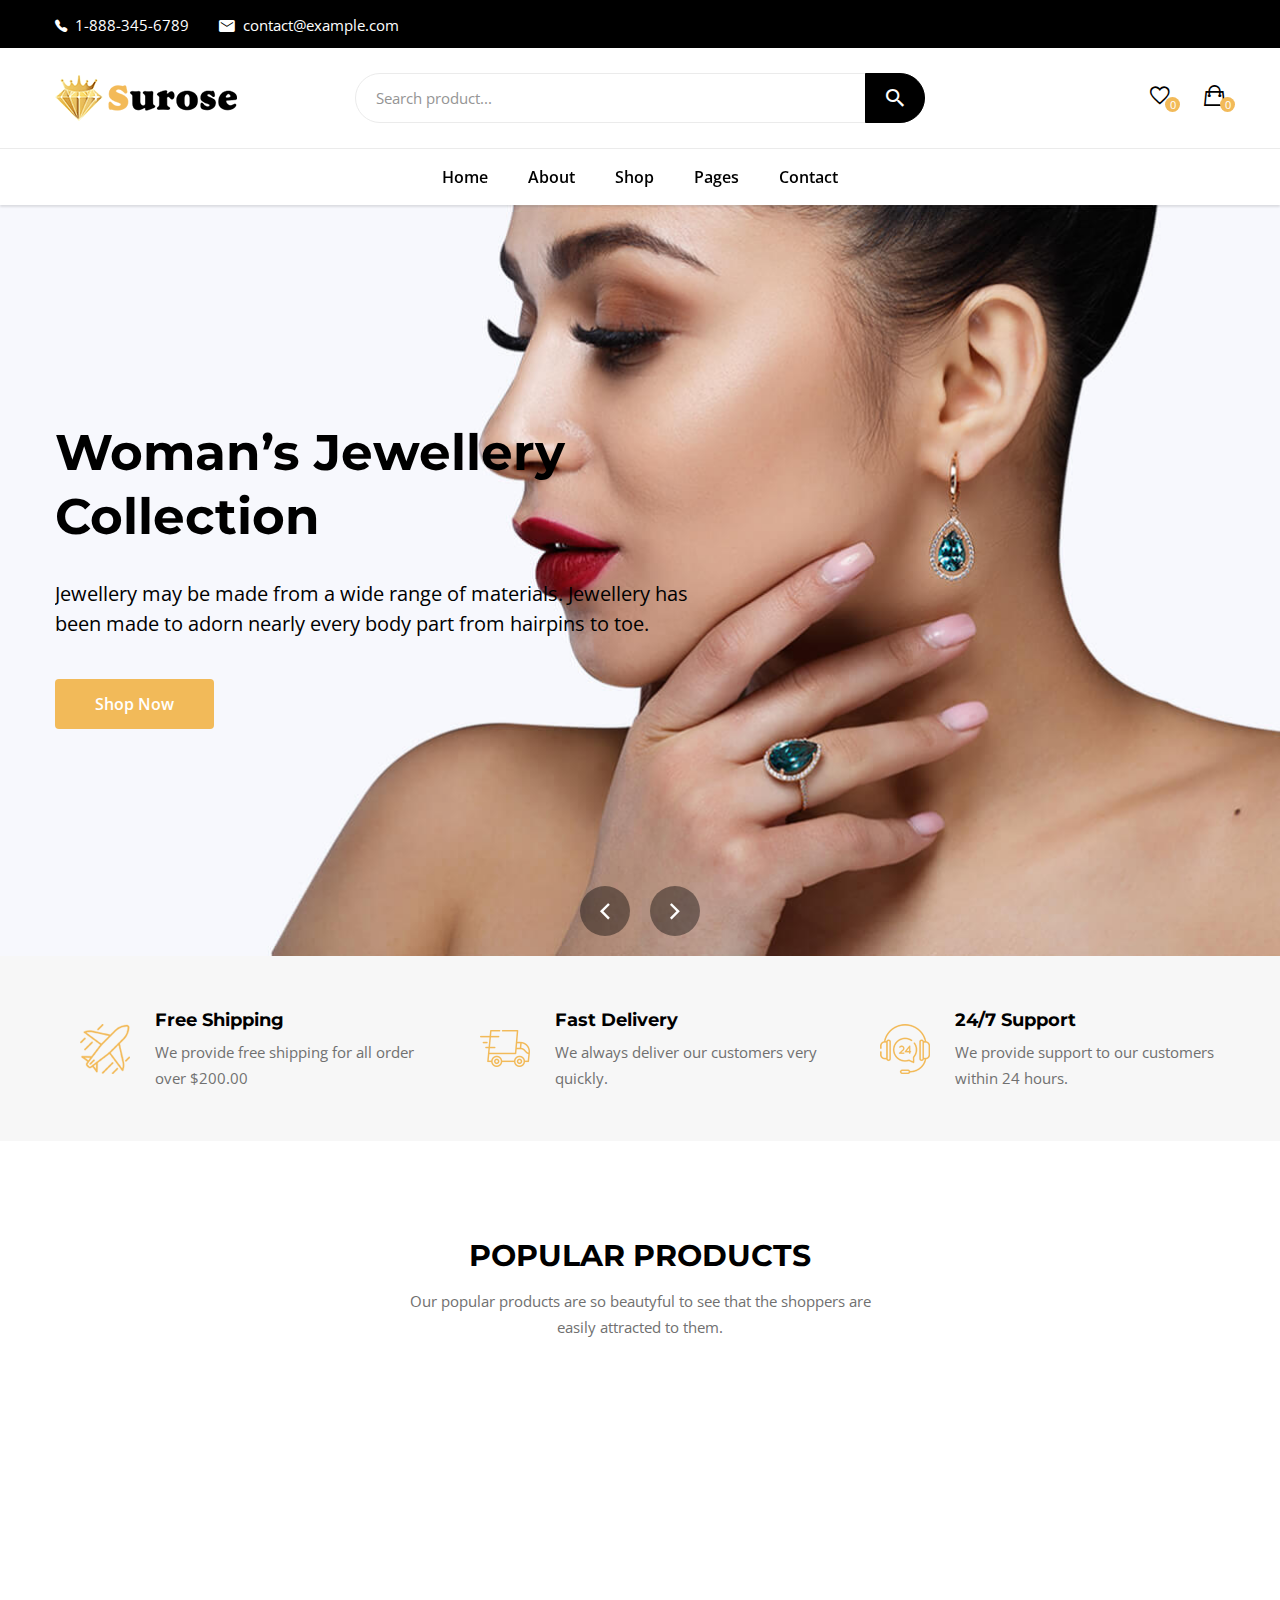
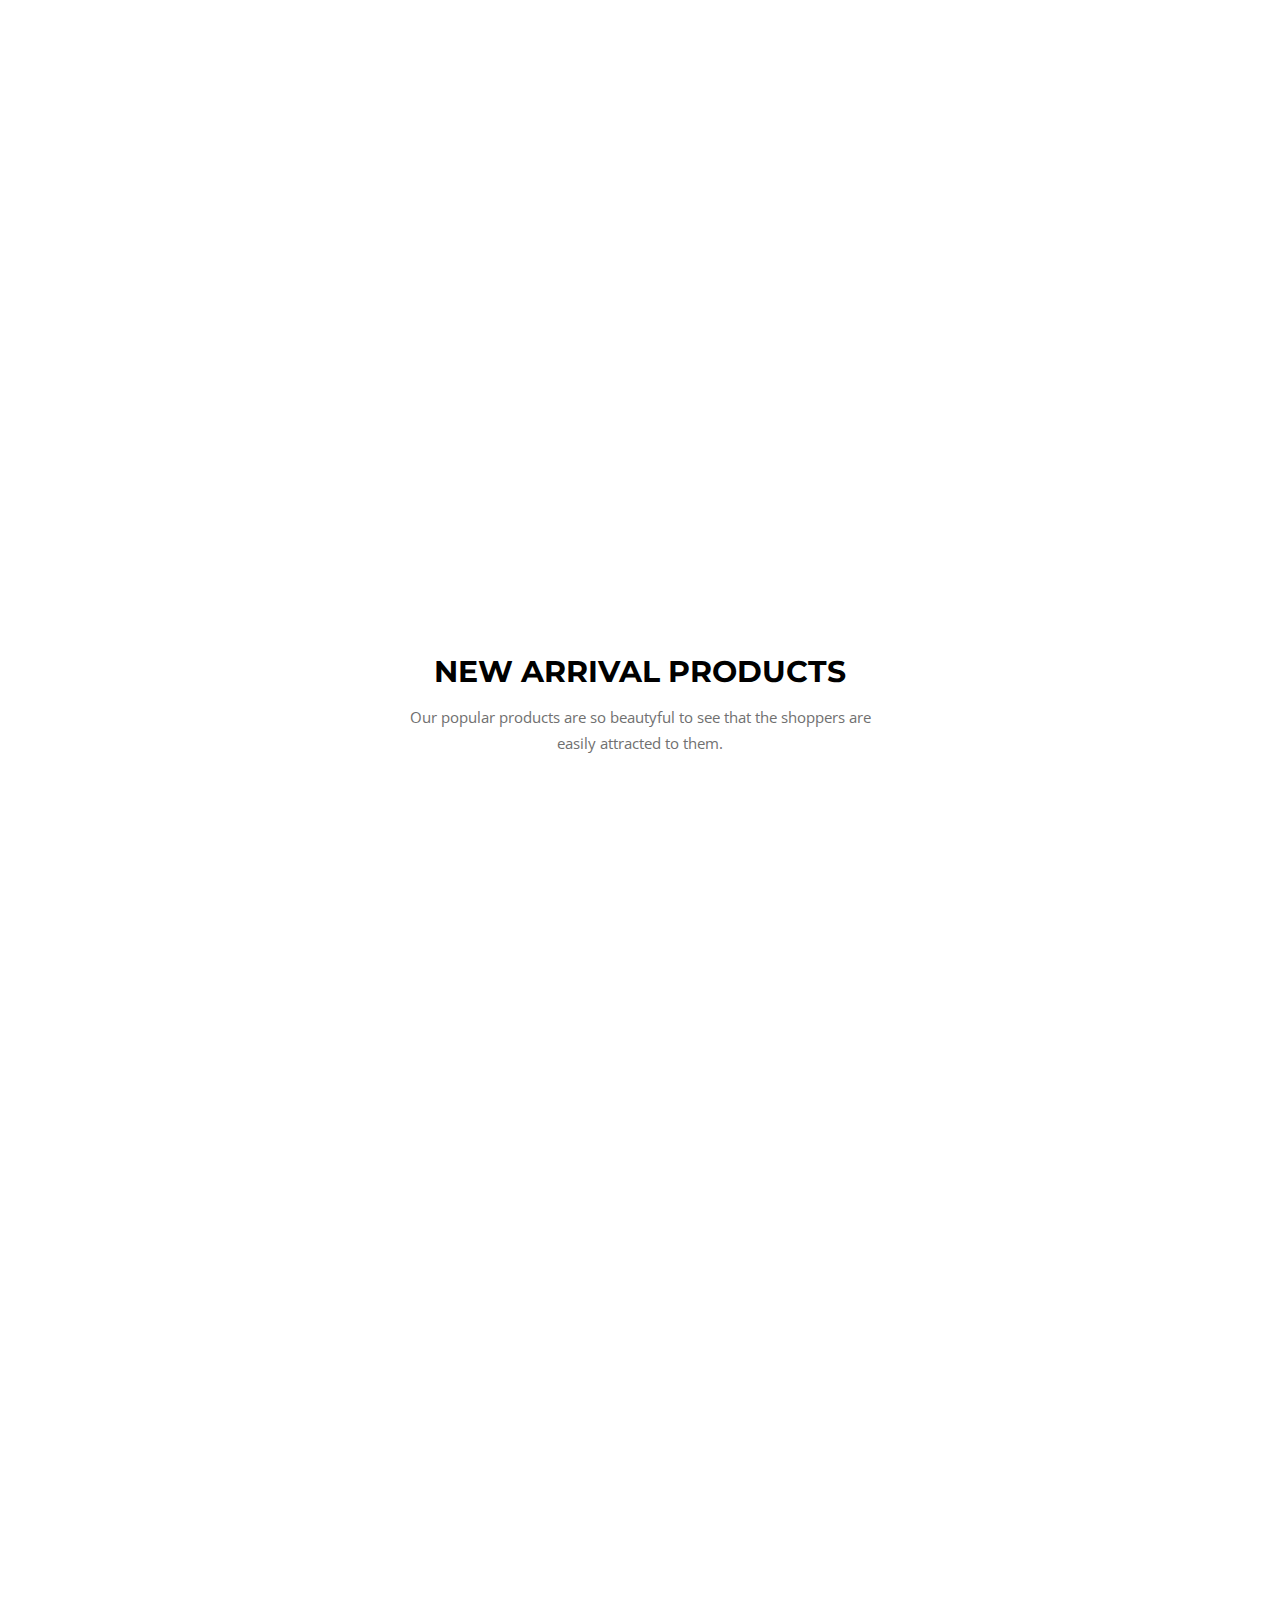
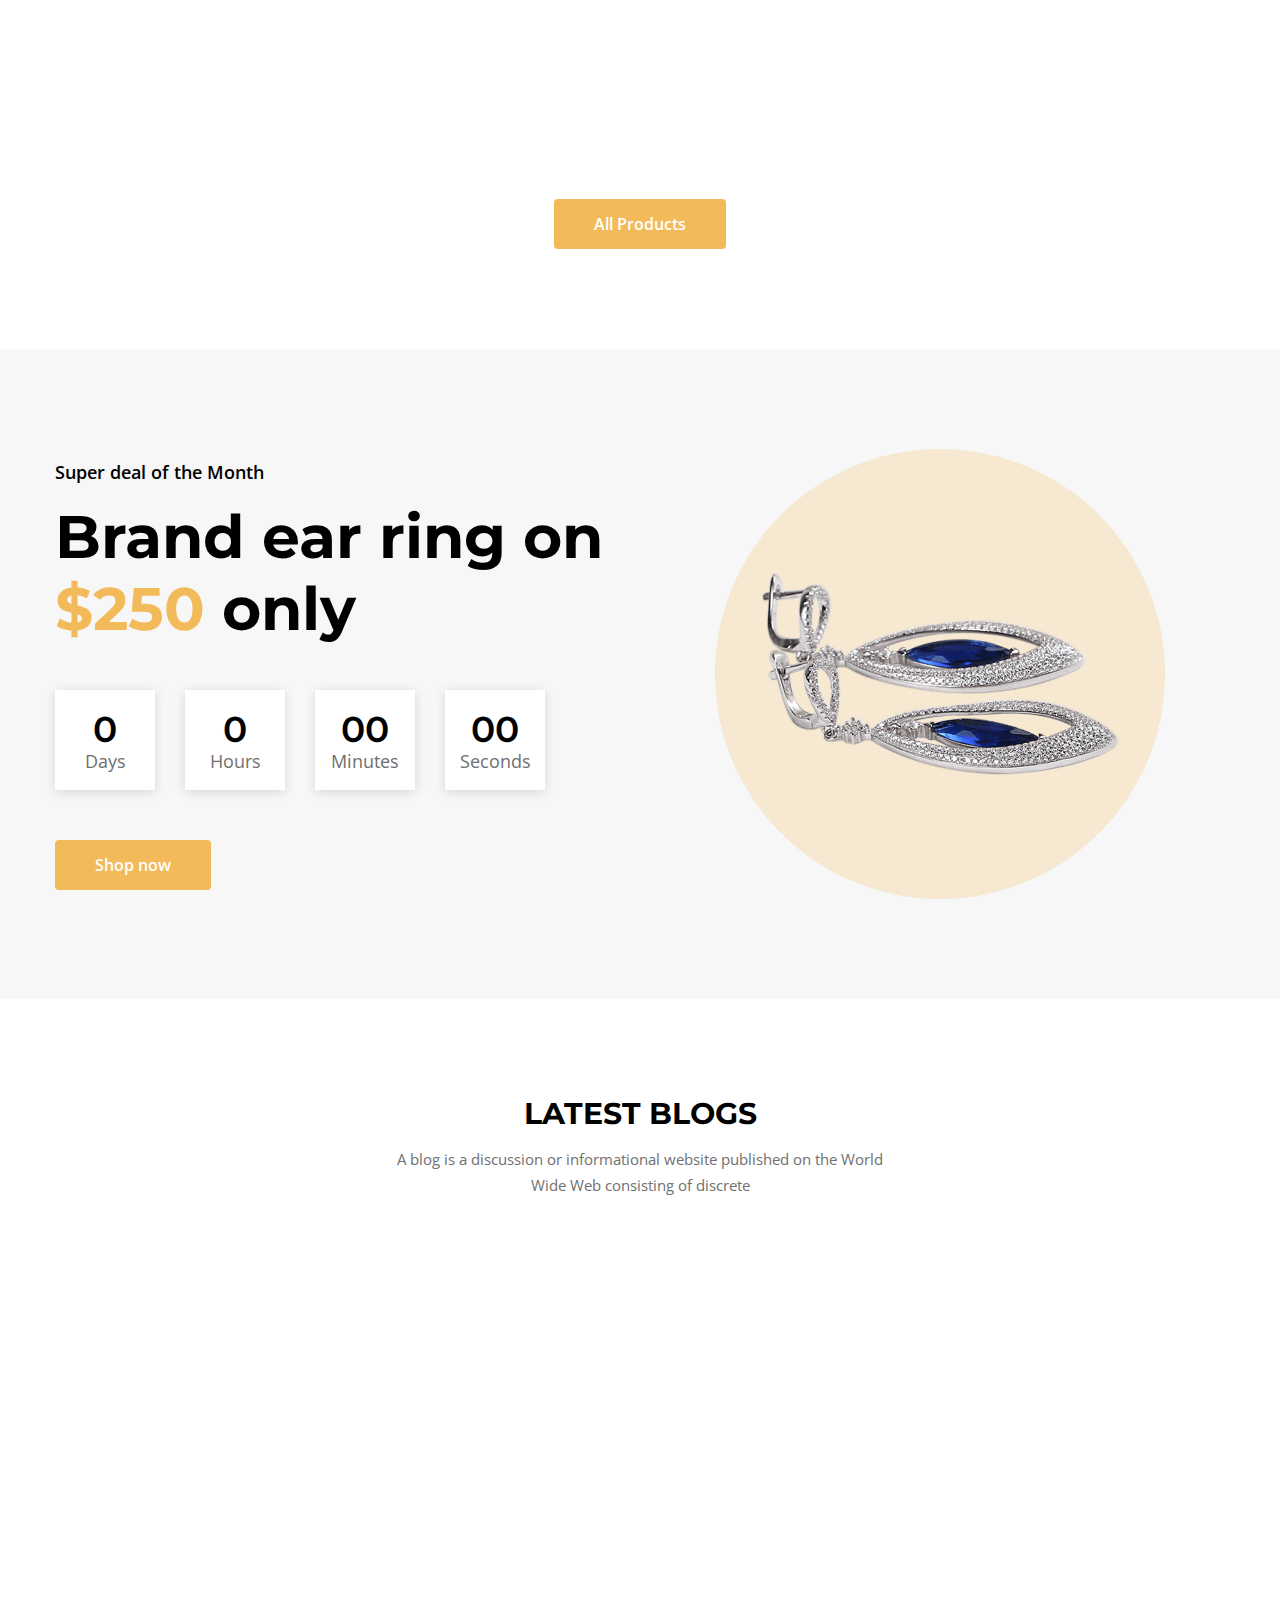
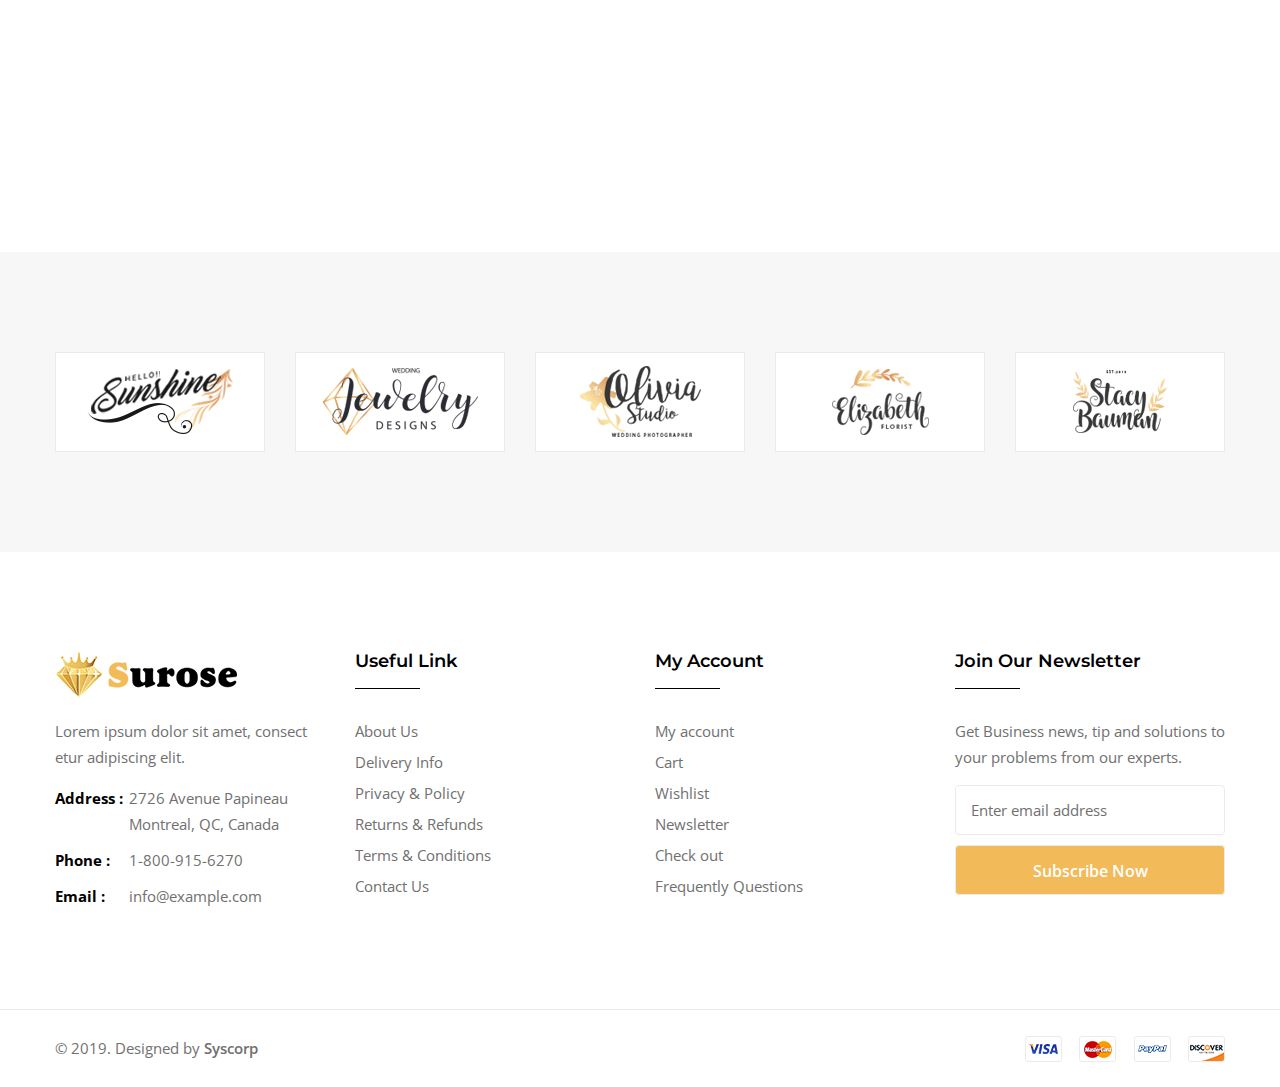
==== commit 53c03285: "first commit" ====
--- a/index.html
+++ b/index.html
@@ -14,6 +14,7 @@
       name="viewport"
       content="width=device-width, initial-scale=1, shrink-to-fit=no"
     />
+    <!-- b -->
     <link rel="apple-touch-icon" href="assets/images/favicon.png" />
     <link rel="shortcut icon" href="assets/images/favicon.ico" />
     <link rel="stylesheet" href="assets/css/vendors/plugins.min.css" />
@@ -225,7 +226,6 @@
                   </li>
                 </ul>
               </div>
-              
             </div>
           </div>
         </div>
@@ -268,10 +268,10 @@
               <ul>
                 <li><a href="#index">Home</a></li>
                 <li><a href="#about">About</a></li>
-                <li >
+                <li>
                   <a href="#shop">Shop</a>
                 </li>
-                <li >
+                <li>
                   <a href="#product">Pages</a>
                 </li>
                 <li><a href="#footer">Contact</a></li>
@@ -1811,7 +1811,10 @@
             </div>
           </div>
         </div>
-        <div class="tm-section tm-offer-area tm-padding-section bg-grey" id="product">
+        <div
+          class="tm-section tm-offer-area tm-padding-section bg-grey"
+          id="product"
+        >
           <div class="container">
             <div class="row align-items-center">
               <div class="col-lg-6 col-12 order-2 order-lg-1">
